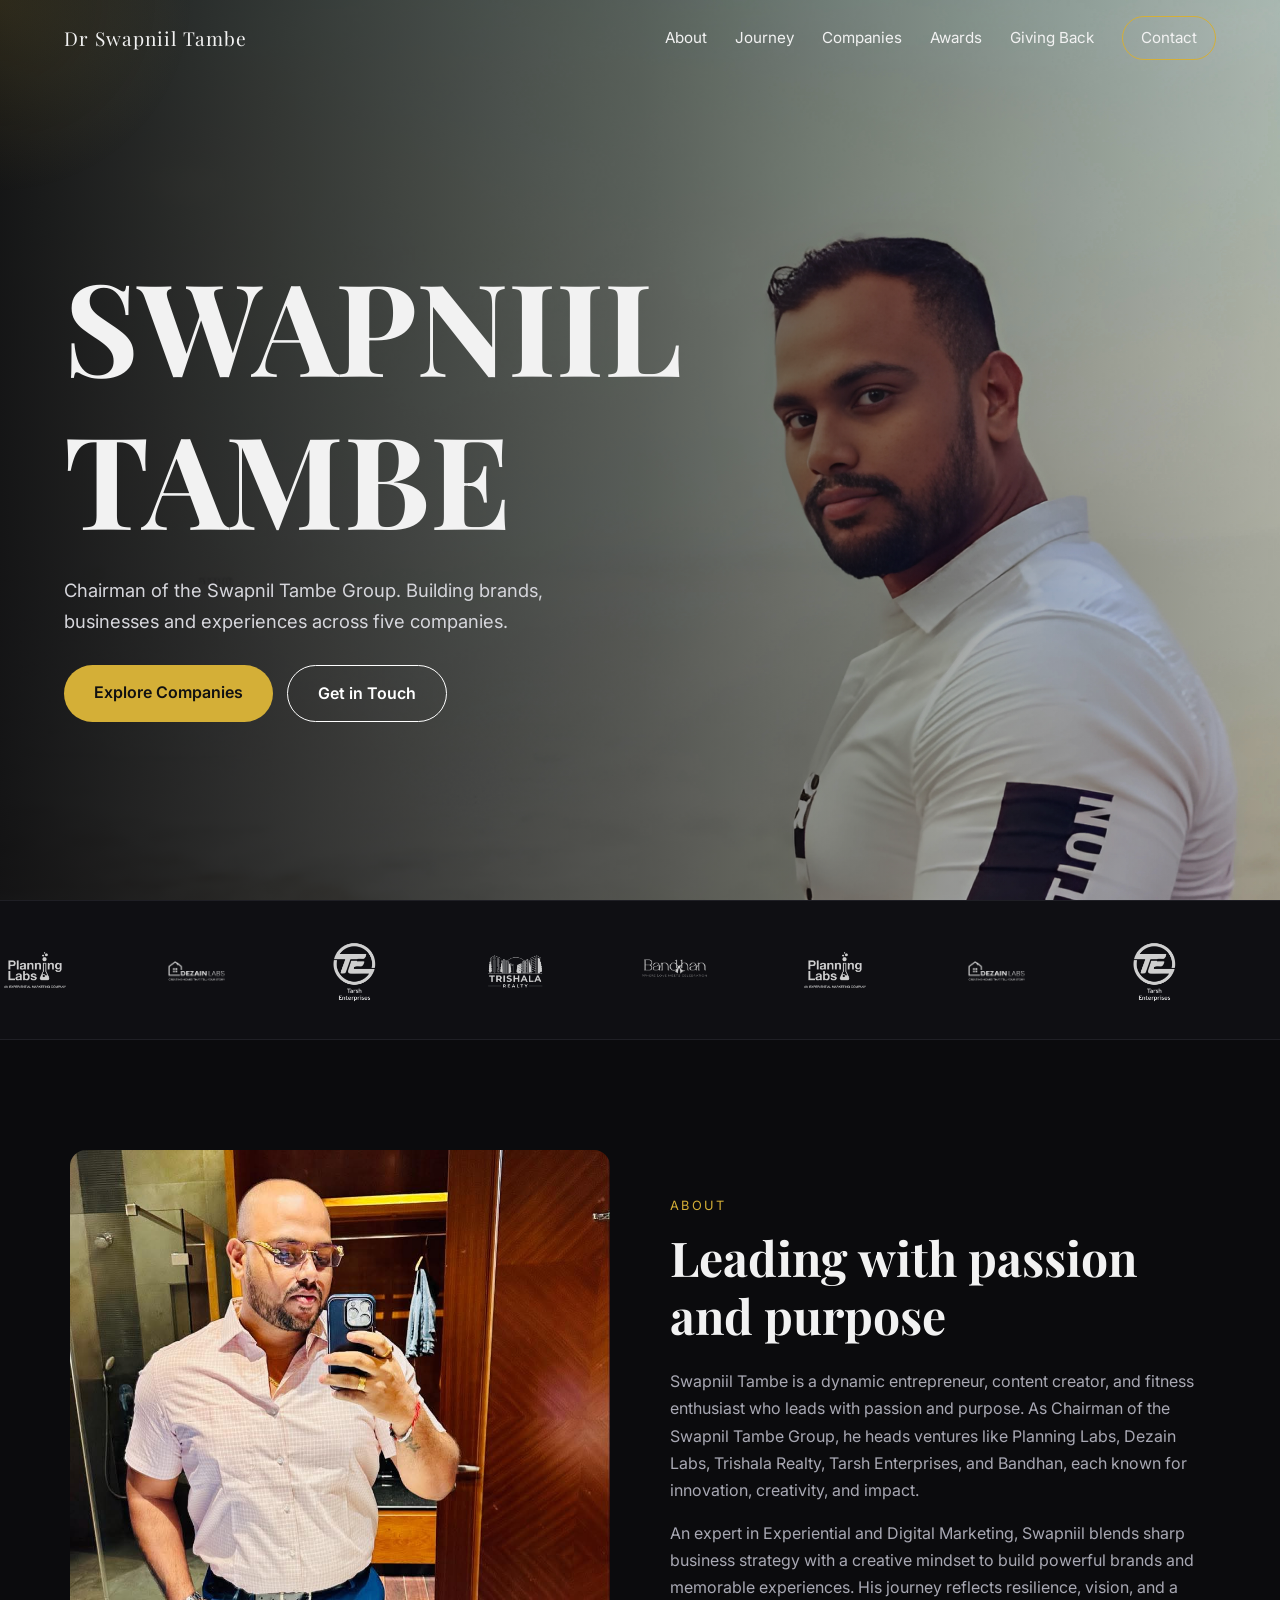
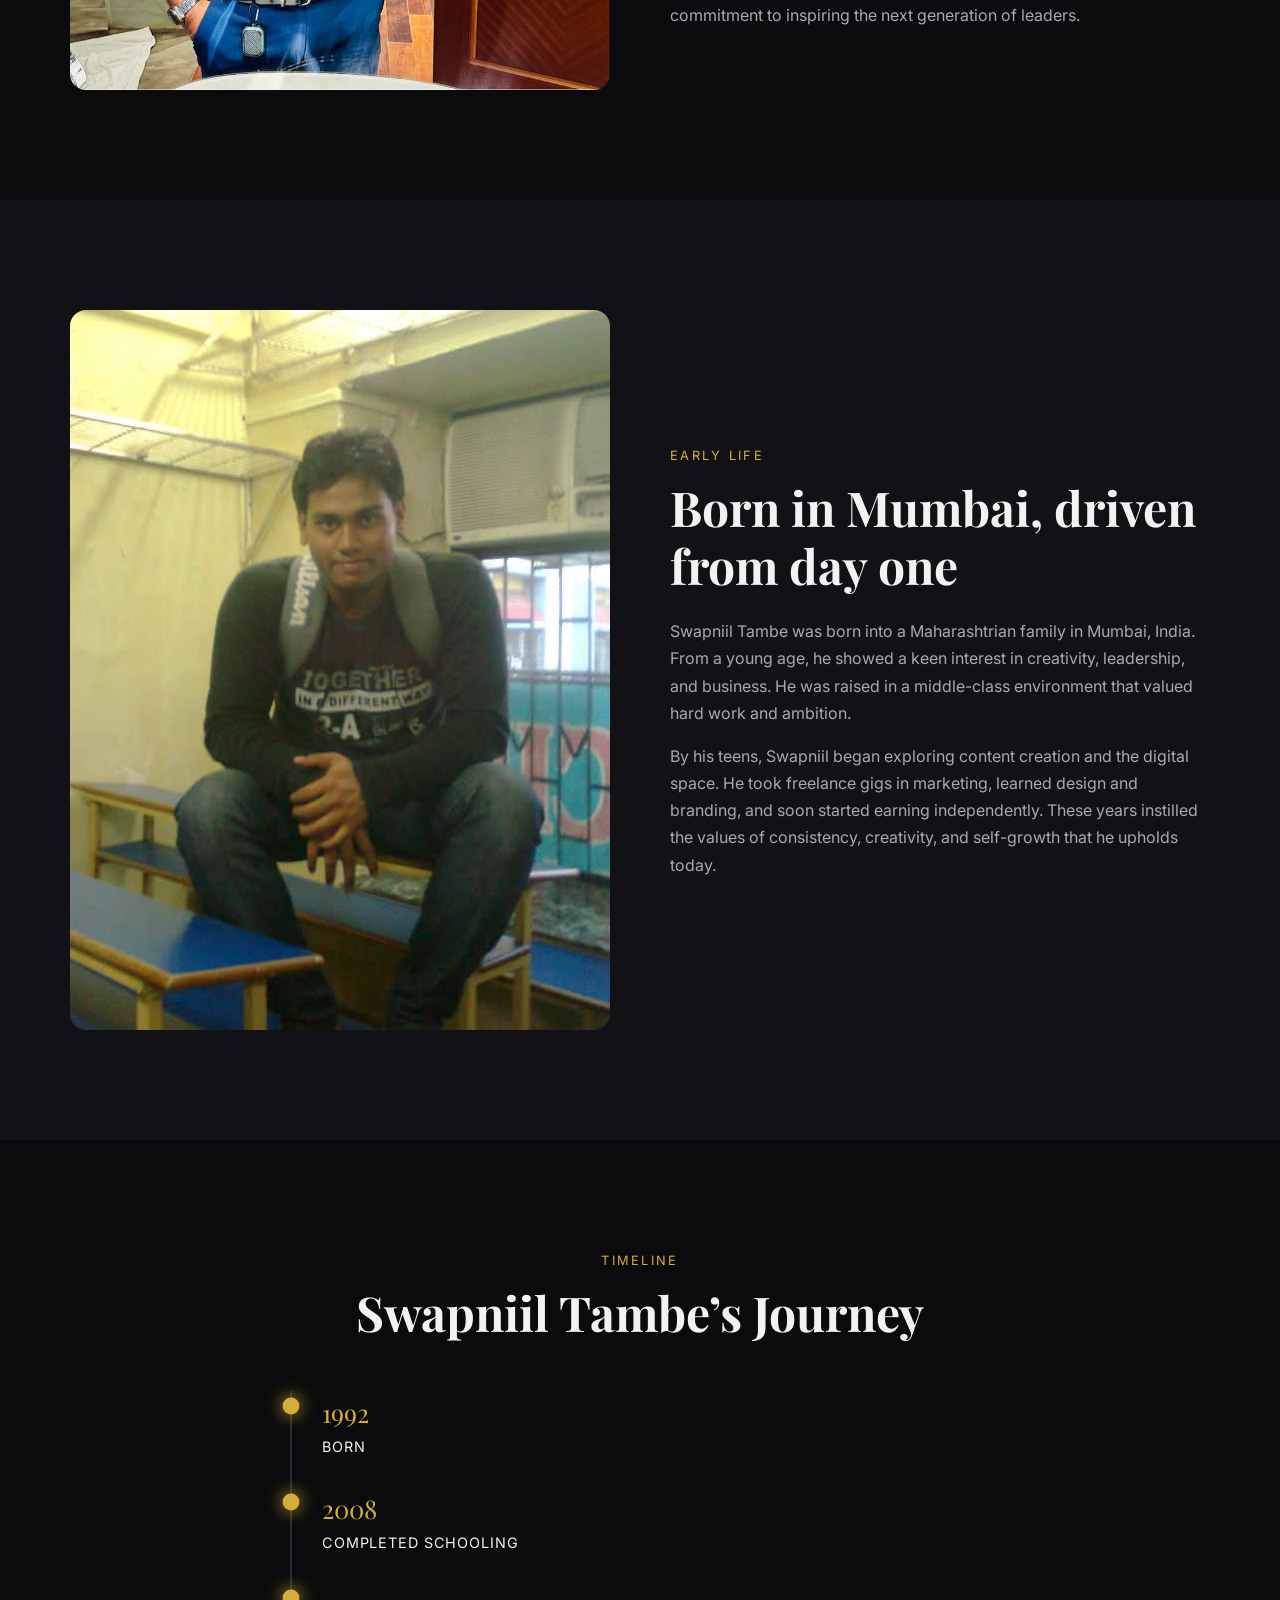
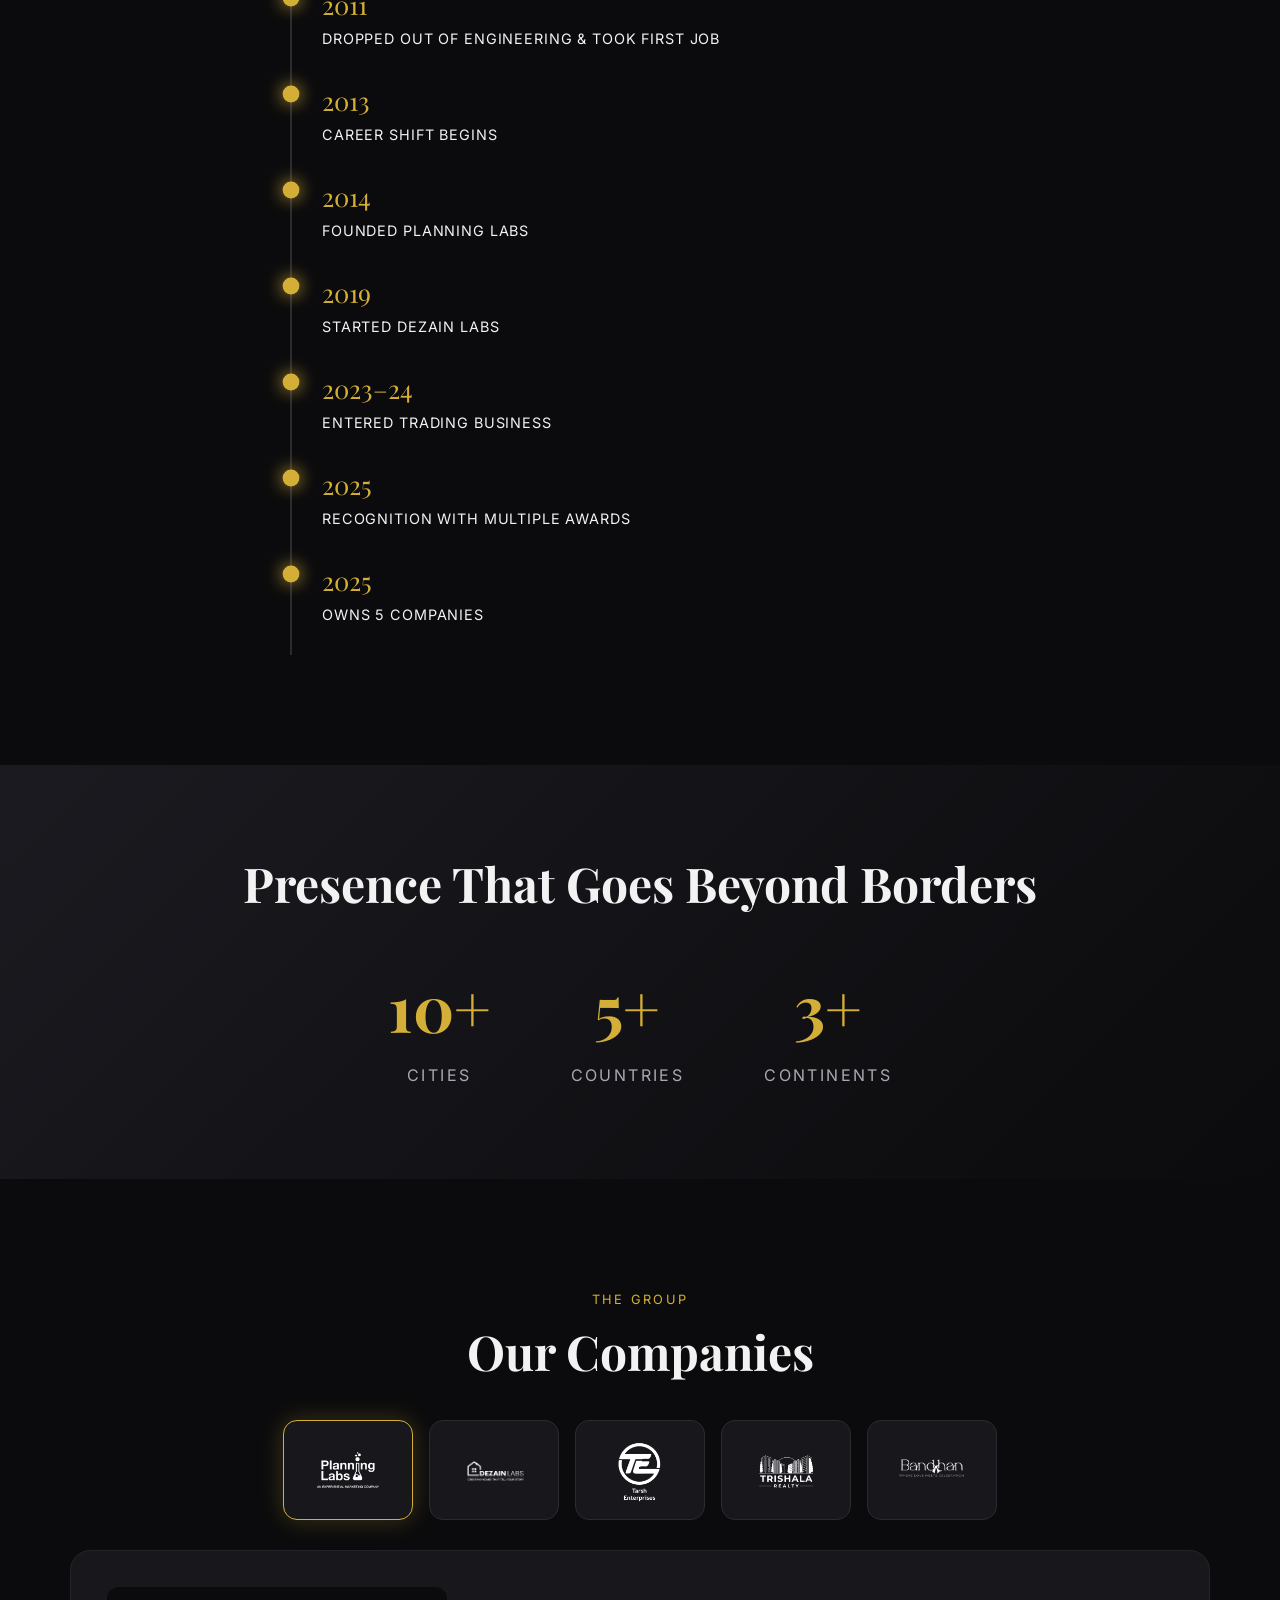
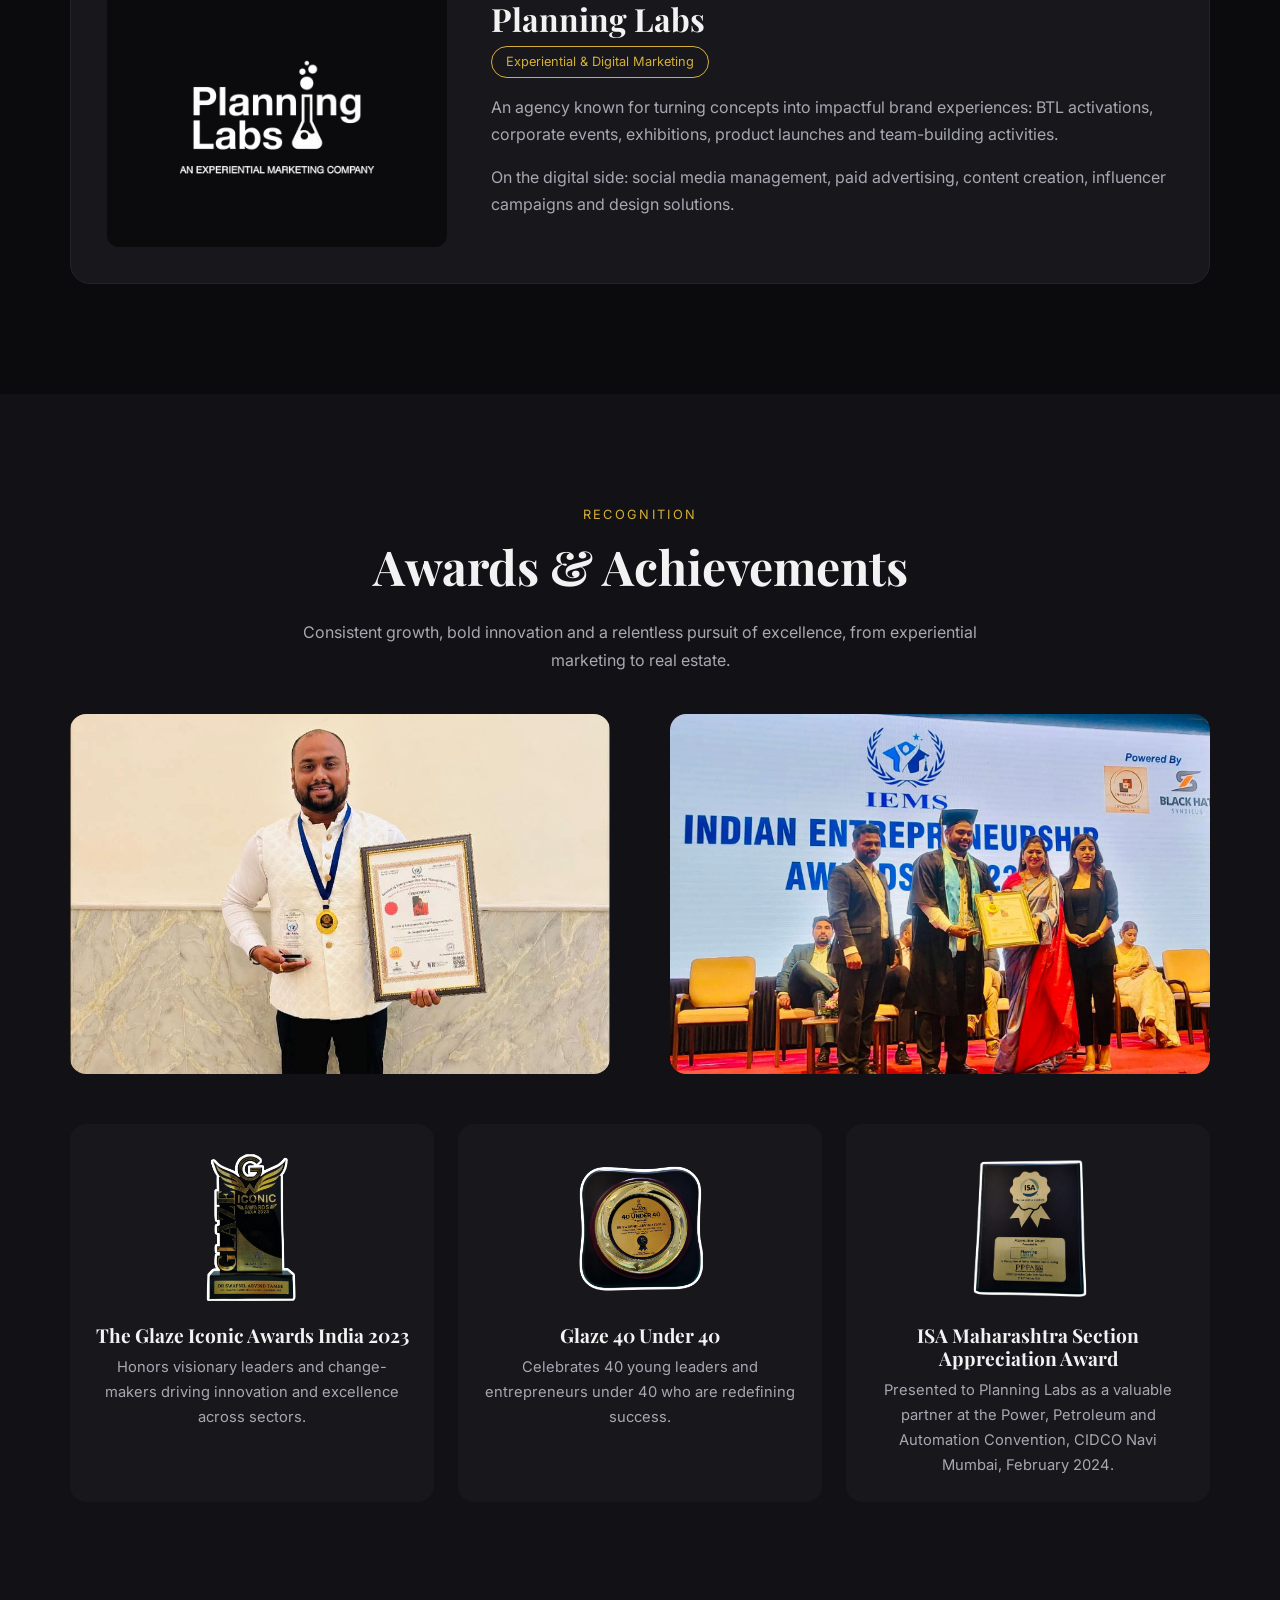
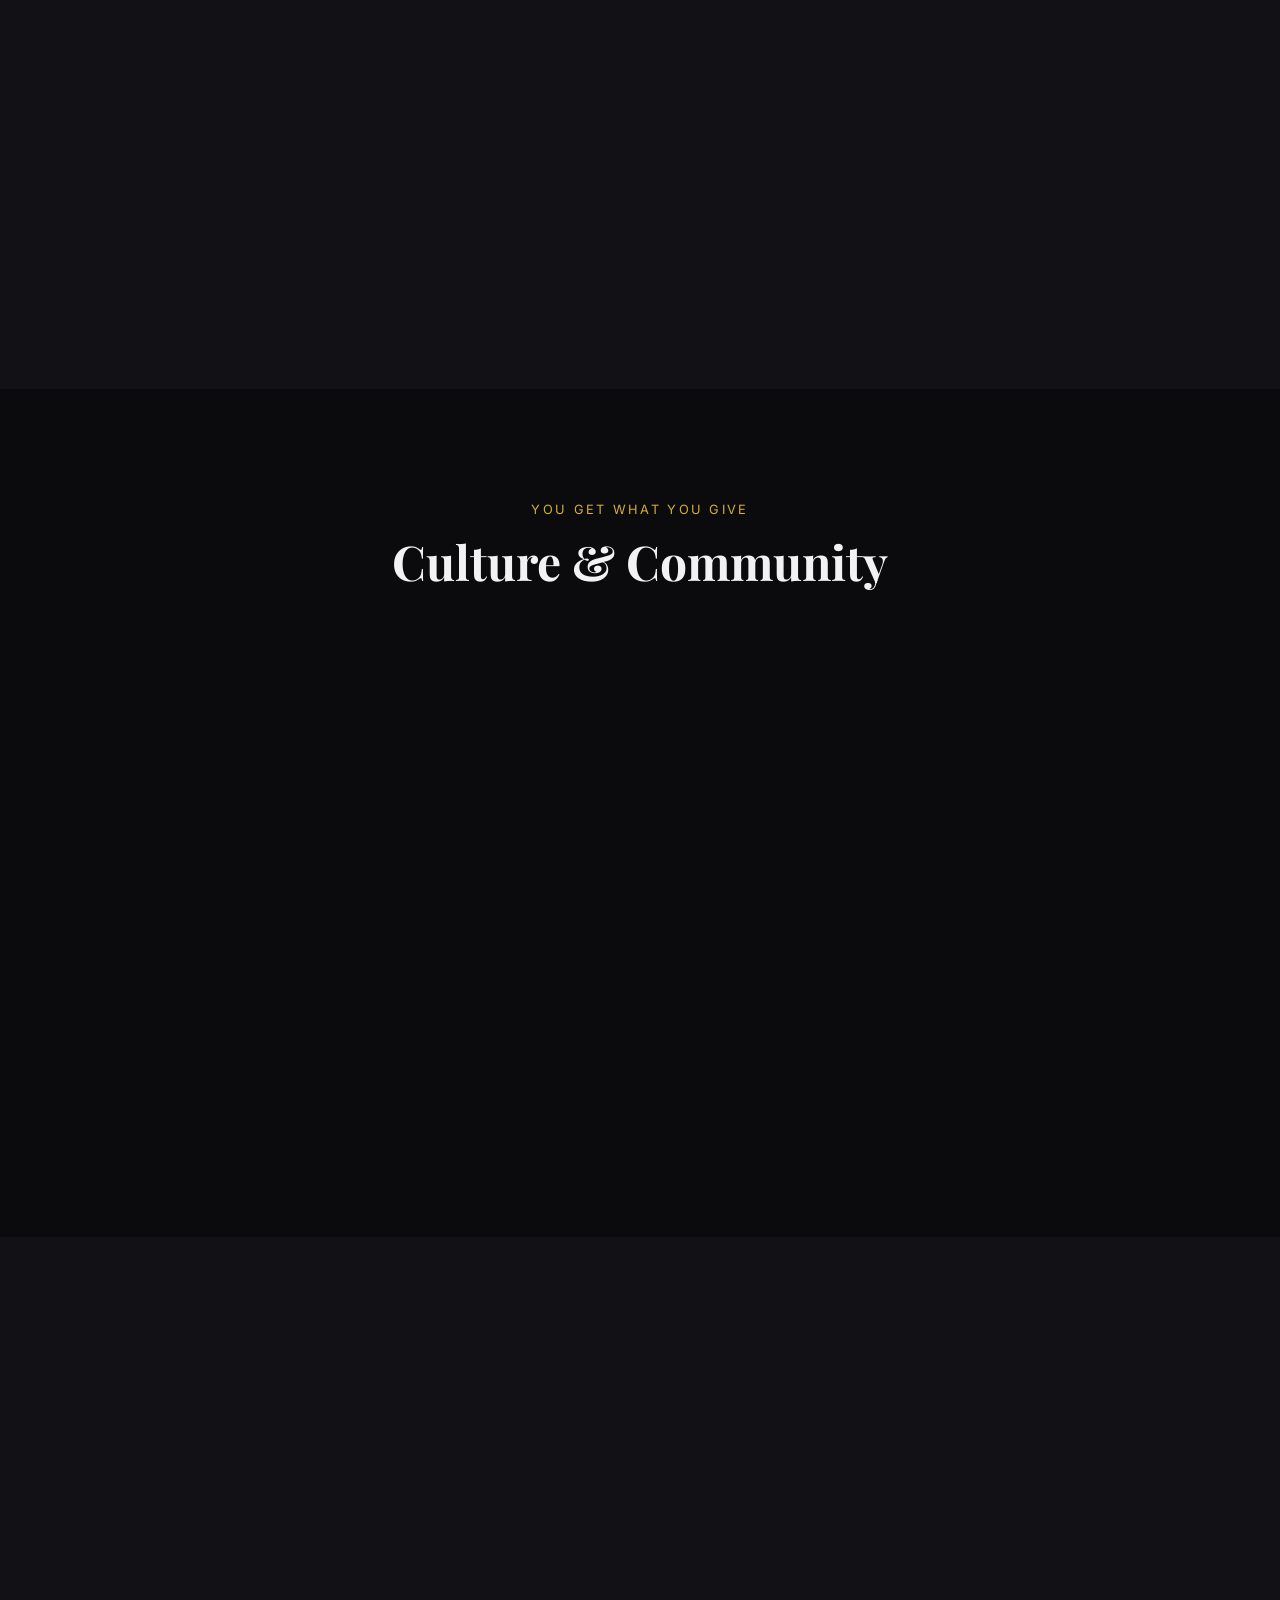
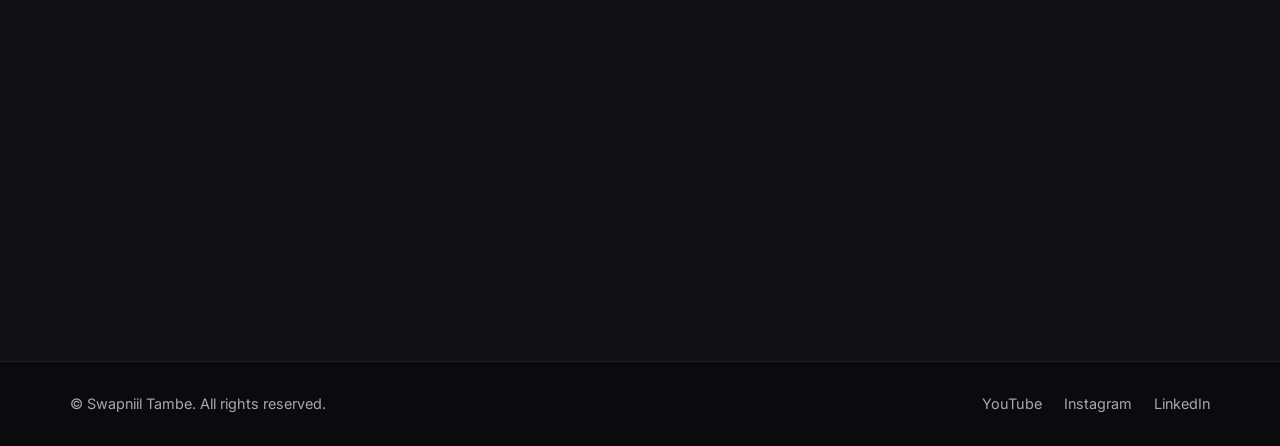
==== index-new.html @ 7153db53 "first version" ====
<!DOCTYPE html>
<html lang="en">
<head>
  <meta charset="UTF-8" />
  <meta name="viewport" content="width=device-width, initial-scale=1" />
  <title> Swapniil Tambe </title>
  <meta name="description" content="Swapniil Tambe is an entrepreneur, content creator and Chairman of the Swapnil Tambe Group." />
  <link rel="icon" href="images/favicon.png" />
  <link rel="preconnect" href="https://fonts.googleapis.com" />
  <link rel="preconnect" href="https://fonts.gstatic.com" crossorigin />
  <link href="https://fonts.googleapis.com/css2?family=Inter:wght@400;500;600&family=Playfair+Display:wght@500;700&display=swap" rel="stylesheet" />
  <link rel="stylesheet" href="new.css" />
</head>
<body>

  <!-- EXTRAS: loader, progress bar, glow, lightbox, back to top -->
  <div class="preloader" id="preloader"><span>SWAPNIIL TAMBE</span></div>
  <div class="progress" id="progress"></div>
  <div class="cursor-glow" id="glow"></div>
  <div class="lightbox" id="lightbox"><img alt="" /><button aria-label="Close">✕</button></div>
  <button class="to-top" id="toTop" aria-label="Back to top">↑</button>

  <!-- NAVBAR -->
  <header class="nav" id="nav">
    <a href="#home" class="brand">Dr Swapniil Tambe</a>
    <button class="burger" id="burger" aria-label="Menu">☰</button>
    <nav class="menu" id="menu">
      <a href="#about">About</a>
      <a href="#journey">Journey</a>
      <a href="#companies">Companies</a>
      <a href="#awards">Awards</a>
      <a href="#giving">Giving Back</a>
      <a href="#contact" class="btn-small">Contact</a>
    </nav>
  </header>

  <!-- HERO -->
  <section class="hero" id="home">
    <div class="hero-text">
      <!-- <p class="eyebrow">I am a <span id="typed"></span><span class="caret">|</span></p> -->
      <h1>Swapniil<br />Tambe</h1>
      <p class="lead">Chairman of the Swapnil Tambe Group. Building brands, businesses and experiences across five companies.</p>
      <div class="hero-btns">
        <a href="#companies" class="btn">Explore Companies</a>
        <a href="#contact" class="btn ghost">Get in Touch</a>
      </div>
    </div>
  </section>

  <!-- LOGO STRIP -->
  <div class="marquee">
    <div class="track">
      <img src="swapimgs/swap1.png" alt="" /><img src="swapimgs/swap3.png" alt="" /><img src="swapimgs/swap4.png" alt="" /><img src="swapimgs/swap2.png" alt="" /><img src="swapimgs/WHITE%202.png" alt="" />
      <img src="swapimgs/swap1.png" alt="" /><img src="swapimgs/swap3.png" alt="" /><img src="swapimgs/swap4.png" alt="" /><img src="swapimgs/swap2.png" alt="" /><img src="swapimgs/WHITE%202.png" alt="" />
    </div>
  </div>

  <!-- ABOUT -->
  <section class="section" id="about">
    <div class="container two-col">
      <img class="rounded reveal" src="swapimgs/swapniil%20(16).jpg" alt="Swapniil Tambe" loading="lazy" />
      <div class="reveal">
        <p class="eyebrow">About</p>
        <h2>Leading with passion and purpose</h2>
        <p>Swapniil Tambe is a dynamic entrepreneur, content creator, and fitness enthusiast who leads with passion and purpose. As Chairman of the Swapnil Tambe Group, he heads ventures like Planning Labs, Dezain Labs, Trishala Realty, Tarsh Enterprises, and Bandhan, each known for innovation, creativity, and impact.</p>
        <p>An expert in Experiential and Digital Marketing, Swapniil blends sharp business strategy with a creative mindset to build powerful brands and memorable experiences. His journey reflects resilience, vision, and a commitment to inspiring the next generation of leaders.</p>
      </div>
    </div>
  </section>

  <!-- EARLY LIFE -->
  <section class="section alt" id="early-life">
    <div class="container two-col reverse">
      <div class="reveal">
        <p class="eyebrow">Early life</p>
        <h2>Born in Mumbai, driven from day one</h2>
        <p>Swapniil Tambe was born into a Maharashtrian family in Mumbai, India. From a young age, he showed a keen interest in creativity, leadership, and business. He was raised in a middle-class environment that valued hard work and ambition.</p>
        <p>By his teens, Swapniil began exploring content creation and the digital space. He took freelance gigs in marketing, learned design and branding, and soon started earning independently. These years instilled the values of consistency, creativity, and self-growth that he upholds today.</p>
      </div>
      <img class="rounded reveal" src="swapimgs/earlyLife%20(2).jpg" alt="Swapniil in his early years" loading="lazy" />
    </div>
  </section>

  <!-- JOURNEY TIMELINE -->
  <section class="section" id="journey">
    <div class="container">
      <p class="eyebrow center">Timeline</p>
      <h2 class="center">Swapniil Tambe’s Journey</h2>
      <ul class="timeline">
        <li class="reveal"><span>1992</span><p>Born</p></li>
        <li class="reveal"><span>2008</span><p>Completed schooling</p></li>
        <li class="reveal"><span>2011</span><p>Dropped out of engineering &amp; took first job</p></li>
        <li class="reveal"><span>2013</span><p>Career shift begins</p></li>
        <li class="reveal"><span>2014</span><p>Founded Planning Labs</p></li>
        <li class="reveal"><span>2019</span><p>Started Dezain Labs</p></li>
        <li class="reveal"><span>2023–24</span><p>Entered trading business</p></li>
        <li class="reveal"><span>2025</span><p>Recognition with multiple awards</p></li>
        <li class="reveal"><span>2025</span><p>Owns 5 companies</p></li>
      </ul>
    </div>
  </section>

  <!-- STATS -->
  <section class="stats">
    <div class="container">
      <h2 class="center">Presence That Goes Beyond Borders</h2>
      <div class="stat-row">
        <!-- change data-count numbers to your real numbers -->
        <div><strong data-count="10">0</strong><span>Cities</span></div>
        <div><strong data-count="5">0</strong><span>Countries</span></div>
        <div><strong data-count="3">0</strong><span>Continents</span></div>
      </div>
    </div>
  </section>

  <!-- COMPANIES (tabs) -->
  <section class="section" id="companies">
    <div class="container">
      <p class="eyebrow center">The Group</p>
      <h2 class="center">Our Companies</h2>

      <div class="tabs">
        <button class="tab active" data-tab="pl"><img src="swapimgs/swap1.png" alt="Planning Labs" /></button>
        <button class="tab" data-tab="dl"><img src="swapimgs/swap3.png" alt="Dezain Labs" /></button>
        <button class="tab" data-tab="te"><img src="swapimgs/swap4.png" alt="Tarsh Enterprises" /></button>
        <button class="tab" data-tab="tr"><img src="swapimgs/swap2.png" alt="Trishala Realty" /></button>
        <button class="tab" data-tab="bd"><img src="swapimgs/WHITE%202.png" alt="Bandhan" /></button>
      </div>

      <div class="panel active" id="pl">
        <div class="logo-box big"><img src="swapimgs/swap1.png" alt="" /></div>
        <div>
          <h3>Planning Labs</h3>
          <span class="tag">Experiential &amp; Digital Marketing</span>
          <p>An agency known for turning concepts into impactful brand experiences: BTL activations, corporate events, exhibitions, product launches and team-building activities.</p>
          <p>On the digital side: social media management, paid advertising, content creation, influencer campaigns and design solutions.</p>
        </div>
      </div>
      <div class="panel" id="dl">
        <div class="logo-box big"><img src="swapimgs/swap3.png" alt="" /></div>
        <div>
          <h3>Dezain Labs</h3>
          <span class="tag">Interior Design</span>
          <p>An interior design studio focused on innovative space-saving solutions. It maximizes functionality in compact homes and offices, blending modern aesthetics with smart utility.</p>
        </div>
      </div>
      <div class="panel" id="te">
        <div class="logo-box big"><img src="swapimgs/swap4.png" alt="" /></div>
        <div>
          <h3>Tarsh Enterprises</h3>
          <span class="tag">Trading &amp; Supply</span>
          <p>Founded in 2022. Medical equipment supply, trading, market research, import-export and bulk procurement, serving large-scale supply and international trade.</p>
        </div>
      </div>
      <div class="panel" id="tr">
        <div class="logo-box big"><img src="swapimgs/swap2.png" alt="" /></div>
        <div>
          <h3>Trishala Realty</h3>
          <span class="tag">Real Estate</span>
          <p>A real estate consultancy for commercial property sales, home loan assistance and investment advisory, bridging real estate and smart investing.</p>
        </div>
      </div>
      <div class="panel" id="bd">
        <div class="logo-box big"><img src="swapimgs/WHITE%202.png" alt="" /></div>
        <div>
          <h3>Bandhan</h3>
          <span class="tag">Cross-Culture Weddings</span>
          <p>Beautifully blended celebrations where diverse traditions, rituals and families come together, from Indian-South African to Maharashtrian-Bengali fusion weddings.</p>
        </div>
      </div>
    </div>
  </section>

  <!-- AWARDS -->
  <section class="section alt" id="awards">
    <div class="container">
      <p class="eyebrow center">Recognition</p>
      <h2 class="center">Awards &amp; Achievements</h2>
      <p class="center narrow">Consistent growth, bold innovation and a relentless pursuit of excellence, from experiential marketing to real estate.</p>

      <div class="two-col award-photos">
        <img class="rounded reveal" src="swapimgs/swapniil%20(51).jpg" alt="Swapniil with an award" loading="lazy" />
        <img class="rounded reveal" src="swapimgs/swapniil%20(52).jpg" alt="Indian Entrepreneurship Awards" loading="lazy" />
      </div>

      <div class="awards">
        <div class="award reveal"><img src="swapimgs/award/Glaze%20Iconic.png" alt="" loading="lazy" /><h4>The Glaze Iconic Awards India 2023</h4><p>Honors visionary leaders and change-makers driving innovation and excellence across sectors.</p></div>
        <div class="award reveal"><img src="swapimgs/award/40%20under%2040.png" alt="" loading="lazy" /><h4>Glaze 40 Under 40</h4><p>Celebrates 40 young leaders and entrepreneurs under 40 who are redefining success.</p></div>
        <div class="award reveal"><img src="swapimgs/award/ISA%20.png" alt="" loading="lazy" /><h4>ISA Maharashtra Section Appreciation Award</h4><p>Presented to Planning Labs as a valuable partner at the Power, Petroleum and Automation Convention, CIDCO Navi Mumbai, February 2024.</p></div>
        <div class="award reveal"><img src="swapimgs/award/iconic%20of%20Asia.png" alt="" loading="lazy" /><h4>Icons of Asia</h4><p>Honors influential leaders and entrepreneurs setting benchmarks in innovation and leadership.</p></div>
        <div class="award reveal"><img src="swapimgs/award/Azadi%20ka%20amarit.png" alt="" loading="lazy" /><h4>Azadi Ka Amrit Mahotsav Recognition</h4><p>A national initiative celebrating 75 years of India’s independence.</p></div>
        <div class="award reveal"><img src="swapimgs/award/IEMS.png" alt="" loading="lazy" /><h4>Indian Entrepreneurship Awards 2023</h4><p>Presented by IEMS to visionary leaders making impactful contributions to business and innovation.</p></div>
      </div>
    </div>
  </section>

  <!-- GIVING BACK -->
  <section class="section" id="giving">
    <div class="container">
      <p class="eyebrow center">You get what you give</p>
      <h2 class="center">Culture &amp; Community</h2>
      <div class="cards three">
        <article class="card reveal">
          <img class="card-img" src="swapimgs/company-culture%20(1).jpg" alt="Company culture" loading="lazy" />
          <h3>Company Culture</h3>
          <p>Every festival, birthday and team achievement is celebrated with enthusiasm. A happy team is a high-performing team, and creativity thrives where everyone feels valued.</p>
        </article>
        <article class="card reveal">
          <img class="card-img" src="swapimgs/community-upliftment%20(2).jpeg" alt="Community upliftment" loading="lazy" />
          <h3>Community Upliftment</h3>
          <p>From building a cricket club in his hometown of Boste to supporting youth development and local engagement, giving back is a purpose-driven mission.</p>
        </article>
        <article class="card reveal">
          <img class="card-img" src="swapimgs/meal-for-changes%20(4).jpeg" alt="Meals for changes" loading="lazy" />
          <h3>Meals For Changes</h3>
          <p>No child should go hungry. Swapniil supports food donations and school meal distribution, because it is about fueling futures.</p>
        </article>
      </div>
    </div>
  </section>

  <!-- CONTACT -->
  <section class="section alt" id="contact">
    <div class="container two-col">
      <div class="reveal">
        <p class="eyebrow">Get in touch</p>
        <h2>Want to send me a message?</h2>
        <p>Let us know how we can work together. Your message opens in WhatsApp, ready to send.</p>
        <div class="socials">
          <a href="https://www.youtube.com/@Swapniilontherise" target="_blank" rel="noopener"><img src="images/youtube-icon.svg" alt="YouTube" /></a>
          <a href="https://www.instagram.com/swapniilontherise/" target="_blank" rel="noopener"><img src="images/Instagram.svg" alt="Instagram" /></a>
          <a href="https://www.facebook.com/share/16ShLuZNQa/?mibextid=qi2Omg" target="_blank" rel="noopener"><img src="swapimgs/facebook-svgrepo-com.svg" alt="Facebook" /></a>
        </div>
      </div>

      <form id="contactForm" class="form reveal">
        <input type="text" name="name" placeholder="Your name" required />
        <input type="email" name="email" placeholder="Your email" required />
        <input type="tel" name="phone" placeholder="Phone (optional)" />
        <textarea name="message" rows="5" placeholder="How can we work together?" required></textarea>
        <button type="submit" class="btn">Send on WhatsApp</button>
      </form>
    </div>
  </section>

  <!-- FOOTER -->
  <footer class="footer">
    <div class="container foot">
      <span>© <span id="year"></span> Swapniil Tambe. All rights reserved.</span>
      <div>
        <a href="https://www.youtube.com/@Swapniilontherise" target="_blank" rel="noopener">YouTube</a>
        <a href="https://www.instagram.com/swapniilontherise/" target="_blank" rel="noopener">Instagram</a>
        <a href="https://www.linkedin.com/in/dr-swapnil-tambe-70610985/" target="_blank" rel="noopener">LinkedIn</a>
      </div>
    </div>
  </footer>

  <script src="new.js"></script>
</body>
</html>
---- new.css ----
:root {
  --bg: #0b0b0d;
  --bg-alt: #121216;
  --card: #17171c;
  --text: #f2f2f2;
  --muted: #a8a8b3;
  --accent: #d4af37;
  --radius: 16px;
}

* { margin: 0; padding: 0; box-sizing: border-box; }
html { scroll-behavior: smooth; scroll-padding-top: 70px; }
body { font-family: "Inter", sans-serif; background: var(--bg); color: var(--text); line-height: 1.7; }
h1, h2, h3, h4 { font-family: "Playfair Display", serif; line-height: 1.2; }
img { max-width: 100%; display: block; }
a { color: inherit; text-decoration: none; }

.container { width: min(1140px, 92%); margin: 0 auto; }
.section { padding: 110px 0; }
.alt { background: var(--bg-alt); }
.center { text-align: center; }
.narrow { max-width: 680px; margin: 0 auto 40px; color: var(--muted); }
/* .eyebrow { text-transform: uppercase; letter-spacing: .18em; font-size: .8rem; color: var(--accent); margin-bottom: 12px; } */
.eyebrow {
  text-transform: uppercase;
  letter-spacing: .18em;
  font-size: .8rem;
  color: var(--accent);
  margin-bottom: 12px;
  min-height: 1.4em; /* keeps the space even when the typed word is empty */
}
.eyebrow.center { text-align: center; }
h2 { font-size: clamp(2rem, 4vw, 3rem); margin-bottom: 24px; }
p { color: var(--muted); margin-bottom: 16px; }
.rounded { border-radius: var(--radius); width: 100%; object-fit: cover; }

/* NAV */
.nav {
  position: fixed; inset: 0 0 auto 0; z-index: 50;
  display: flex; justify-content: space-between; align-items: center;
  padding: 16px 5%; transition: background .3s;
}
.nav.scrolled { background: rgba(11,11,13,.9); backdrop-filter: blur(10px); }
.brand { font-family: "Playfair Display", serif; font-size: 1.2rem; letter-spacing: .05em; }
.menu { display: flex; gap: 28px; align-items: center; font-size: .95rem; }
.menu a:hover { color: var(--accent); }
.btn-small { border: 1px solid var(--accent); padding: 8px 18px; border-radius: 999px; }
.burger { display: none; background: none; border: 0; color: #fff; font-size: 1.8rem; cursor: pointer; }

/* HERO */
/* .hero {
  min-height: 100vh; display: flex; align-items: center; padding: 0 5%;
  background:
    linear-gradient(90deg, rgba(11,11,13,.95) 0%, rgba(11,11,13,.6) 50%, rgba(11,11,13,.1) 100%),
    url("swapimgs/front.png") right center / cover no-repeat;
} */
 .hero {
  min-height: 100vh;
  display: flex;
  align-items: center;
  padding: 140px 5% 80px; /* top space so text stays below the navbar */
  background:
    linear-gradient(90deg, rgba(11,11,13,.95) 0%, rgba(11,11,13,.6) 50%, rgba(11,11,13,.1) 100%),
    url("swapimgs/front.png") right center / cover no-repeat;
}
.hero-text { max-width: 620px; }
/* .hero h1 { font-size: clamp(3.5rem, 11vw, 8rem); text-transform: uppercase; margin-bottom: 20px; } */
.hero h1 {
  font-size: clamp(3.5rem, 11vw, 8rem);
  text-transform: uppercase;
  margin: 10px 0 20px;
}
.lead { font-size: 1.15rem; color: #d6d6dc; max-width: 520px; }
.hero-btns { display: flex; gap: 14px; flex-wrap: wrap; margin-top: 28px; }

.btn {
  display: inline-block; padding: 14px 30px; border-radius: 999px; border: 0;
  background: var(--accent); color: #111; font-weight: 600; font-size: 1rem; cursor: pointer;
  transition: transform .2s, opacity .2s;
}
.btn:hover { opacity: .9; }
.btn.ghost { background: transparent; color: #fff; border: 1px solid #fff; }

/* LAYOUT */
.two-col { display: grid; grid-template-columns: 1fr 1fr; gap: 60px; align-items: center; }
.two-col.reverse > :first-child { order: 1; }
.award-photos { margin: 20px 0 50px; }
.award-photos img { height: 360px;  object-fit: cover;
  object-position: center top;}

/* TIMELINE */
.timeline { position: relative; list-style: none; max-width: 700px; margin: 50px auto 0; border-left: 2px solid #2a2a31; padding-left: 30px; }
.timeline::after {
  content: ""; position: absolute; left: -2px; top: 0; width: 2px;
  height: var(--fill, 0%); background: var(--accent); box-shadow: 0 0 12px var(--accent);
}
.timeline li { position: relative; padding-bottom: 28px; }
.timeline li::before {
  content: ""; position: absolute; left: -38px; top: 8px;
  width: 14px; height: 14px; background: var(--accent); border-radius: 50%;
  transition: box-shadow .4s, transform .4s;
}
.timeline li.show::before { box-shadow: 0 0 14px var(--accent); transform: scale(1.2); }
.timeline span { font-family: "Playfair Display", serif; font-size: 1.6rem; color: var(--accent); }
.timeline p { margin: 0; color: var(--text); text-transform: uppercase; letter-spacing: .06em; font-size: .9rem; }

/* STATS */
.stats { padding: 90px 0; background: linear-gradient(135deg, #1a1a20, #0b0b0d); }
.stat-row { display: flex; justify-content: center; gap: 80px; flex-wrap: wrap; margin-top: 40px; text-align: center; }
.stat-row strong { display: block; font-family: "Playfair Display", serif; font-size: 4rem; color: var(--accent); }
.stat-row span { text-transform: uppercase; letter-spacing: .15em; color: var(--muted); }

/* CARDS */
.cards { display: grid; grid-template-columns: repeat(auto-fit, minmax(300px, 1fr)); gap: 24px; margin-top: 50px; }
.card { background: var(--card); border-radius: var(--radius); padding: 28px; border: 1px solid #23232a; transition: transform .3s, border-color .3s; }
.card:hover { border-color: var(--accent); }
.card h3 { margin: 18px 0 10px; font-size: 1.5rem; }
.logo-box { background: #0b0b0d; border-radius: 12px; height: 160px; display: grid; place-items: center; padding: 16px; }
.logo-box img { max-height: 130px; object-fit: contain; }
.card-img { width: 100%; height: 220px; object-fit: cover; border-radius: 12px; }

/* AWARDS */
.awards { display: grid; grid-template-columns: repeat(auto-fit, minmax(300px, 1fr)); gap: 24px; }
.award { background: var(--card); border-radius: var(--radius); padding: 24px; text-align: center; }
.award img { height: 160px; margin: 0 auto 16px; object-fit: contain; }
.award h4 { font-size: 1.2rem; margin-bottom: 8px; }
.award p { font-size: .92rem; margin: 0; }

/* CONTACT */
.socials { display: flex; gap: 16px; margin-top: 24px; }
.socials a { width: 48px; height: 48px; border-radius: 50%; background: #fff; display: grid; place-items: center; transition: transform .2s; }
.socials a:hover { transform: scale(1.1); }
.socials img { width: 24px; }
.form { display: flex; flex-direction: column; gap: 14px; background: var(--card); padding: 32px; border-radius: var(--radius); }
.form input, .form textarea {
  background: #0f0f13; border: 1px solid #2a2a31; color: #fff;
  padding: 14px 16px; border-radius: 10px; font: inherit;
}
.form input:focus, .form textarea:focus { outline: 0; border-color: var(--accent); }

/* FOOTER */
.footer { padding: 30px 0; border-top: 1px solid #1f1f25; color: var(--muted); font-size: .9rem; }
.foot { display: flex; justify-content: space-between; flex-wrap: wrap; gap: 12px; }
.foot a { margin-left: 18px; }
.foot a:hover { color: var(--accent); }

/* SCROLL REVEAL */
.reveal { opacity: 0; transform: translateY(30px); transition: opacity .7s, transform .7s; }
.reveal.show { opacity: 1; transform: none; }
.card.show, .award.show { transition: transform .2s ease, border-color .3s; will-change: transform; }

/* PRELOADER + PROGRESS */
.preloader {
  position: fixed; inset: 0; z-index: 100; background: #0b0b0d;
  display: grid; place-items: center; transition: opacity .6s, visibility .6s;
}
.preloader.hide { opacity: 0; visibility: hidden; }
.preloader span {
  font-family: "Playfair Display", serif; letter-spacing: .25em;
  font-size: clamp(1.4rem, 5vw, 3rem); animation: pulse 1s infinite alternate;
}
@keyframes pulse { from { opacity: .3; } to { opacity: 1; } }
.progress { position: fixed; top: 0; left: 0; height: 3px; width: 0; background: var(--accent); z-index: 99; }

/* CURSOR GLOW */
.cursor-glow {
  position: fixed; left: 0; top: 0; width: 420px; height: 420px; border-radius: 50%;
  pointer-events: none; z-index: 1; transform: translate(-50%, -50%);
  background: radial-gradient(circle, rgba(212,175,55,.13), transparent 65%);
}
@media (pointer: coarse) { .cursor-glow { display: none; } }

/* TYPED TEXT */
.caret { animation: blink .8s infinite; margin-left: 2px; }
@keyframes blink { 50% { opacity: 0; } }

/* MARQUEE */
.marquee { overflow: hidden; background: #0f0f13; padding: 34px 0; border-block: 1px solid #1f1f25; }
.track { display: flex; gap: 90px; width: max-content; animation: scroll 28s linear infinite; }
.track img { height: 70px; opacity: .8; }
.marquee:hover .track { animation-play-state: paused; }
@keyframes scroll { to { transform: translateX(-50%); } }

/* COMPANY TABS */
.tabs { display: flex; justify-content: center; flex-wrap: wrap; gap: 16px; margin: 40px 0 30px; }
.tab {
  background: var(--card); border: 1px solid #2a2a31; border-radius: 14px;
  width: 130px; height: 100px; display: grid; place-items: center; padding: 10px;
  cursor: pointer; transition: transform .25s, border-color .25s, box-shadow .25s;
}
.tab img { max-height: 70px; object-fit: contain; }
.tab:hover { transform: translateY(-4px); }
.tab.active { border-color: var(--accent); box-shadow: 0 0 24px rgba(212,175,55,.25); }
.panel {
  display: none; grid-template-columns: 340px 1fr; gap: 44px; align-items: center;
  background: var(--card); border: 1px solid #23232a; border-radius: 20px; padding: 36px;
}
.panel.active { display: grid; animation: fadeUp .5s; }
.panel h3 { font-size: 2rem; margin-bottom: 8px; }
.logo-box.big { height: 260px; }
.logo-box.big img { max-height: 220px; }
.tag {
  display: inline-block; margin-bottom: 16px; padding: 4px 14px; border-radius: 999px;
  border: 1px solid var(--accent); color: var(--accent); font-size: .8rem;
}
@keyframes fadeUp { from { opacity: 0; transform: translateY(20px); } to { opacity: 1; transform: none; } }

/* LIGHTBOX */
.lightbox {
  position: fixed; inset: 0; z-index: 90; background: rgba(0,0,0,.92);
  display: none; place-items: center; padding: 30px; cursor: zoom-out;
}
.lightbox.open { display: grid; animation: fadeUp .3s; }
.lightbox img { max-height: 90vh; max-width: 92vw; border-radius: 12px; }
.lightbox button { position: absolute; top: 20px; right: 28px; background: none; border: 0; color: #fff; font-size: 2rem; cursor: pointer; }
.award img, .award-photos img, .card-img { cursor: zoom-in; }

/* BACK TO TOP */
.to-top {
  position: fixed; right: 24px; bottom: 24px; width: 48px; height: 48px; border-radius: 50%;
  border: 0; background: var(--accent); color: #111; font-size: 1.3rem; cursor: pointer; z-index: 40;
  opacity: 0; visibility: hidden; transform: translateY(20px); transition: .3s;
}
.to-top.show { opacity: 1; visibility: visible; transform: none; }

/* MOBILE */
@media (max-width: 820px) {
  .burger { display: block; }
  .menu {
    position: absolute; top: 100%; left: 0; right: 0; background: rgba(11,11,13,.97);
    flex-direction: column; padding: 24px 0; gap: 18px; display: none;
  }
  .menu.open { display: flex; }
  .two-col { grid-template-columns: 1fr; gap: 30px; }
  .two-col.reverse > :first-child { order: 0; }
  .section { padding: 70px 0; }
  .hero { background-position: 70% center; }
  .award-photos img { height: 260px; }
  .stat-row { gap: 40px; }
  .panel { grid-template-columns: 1fr; padding: 24px; }
  .logo-box.big { height: 200px; }
}
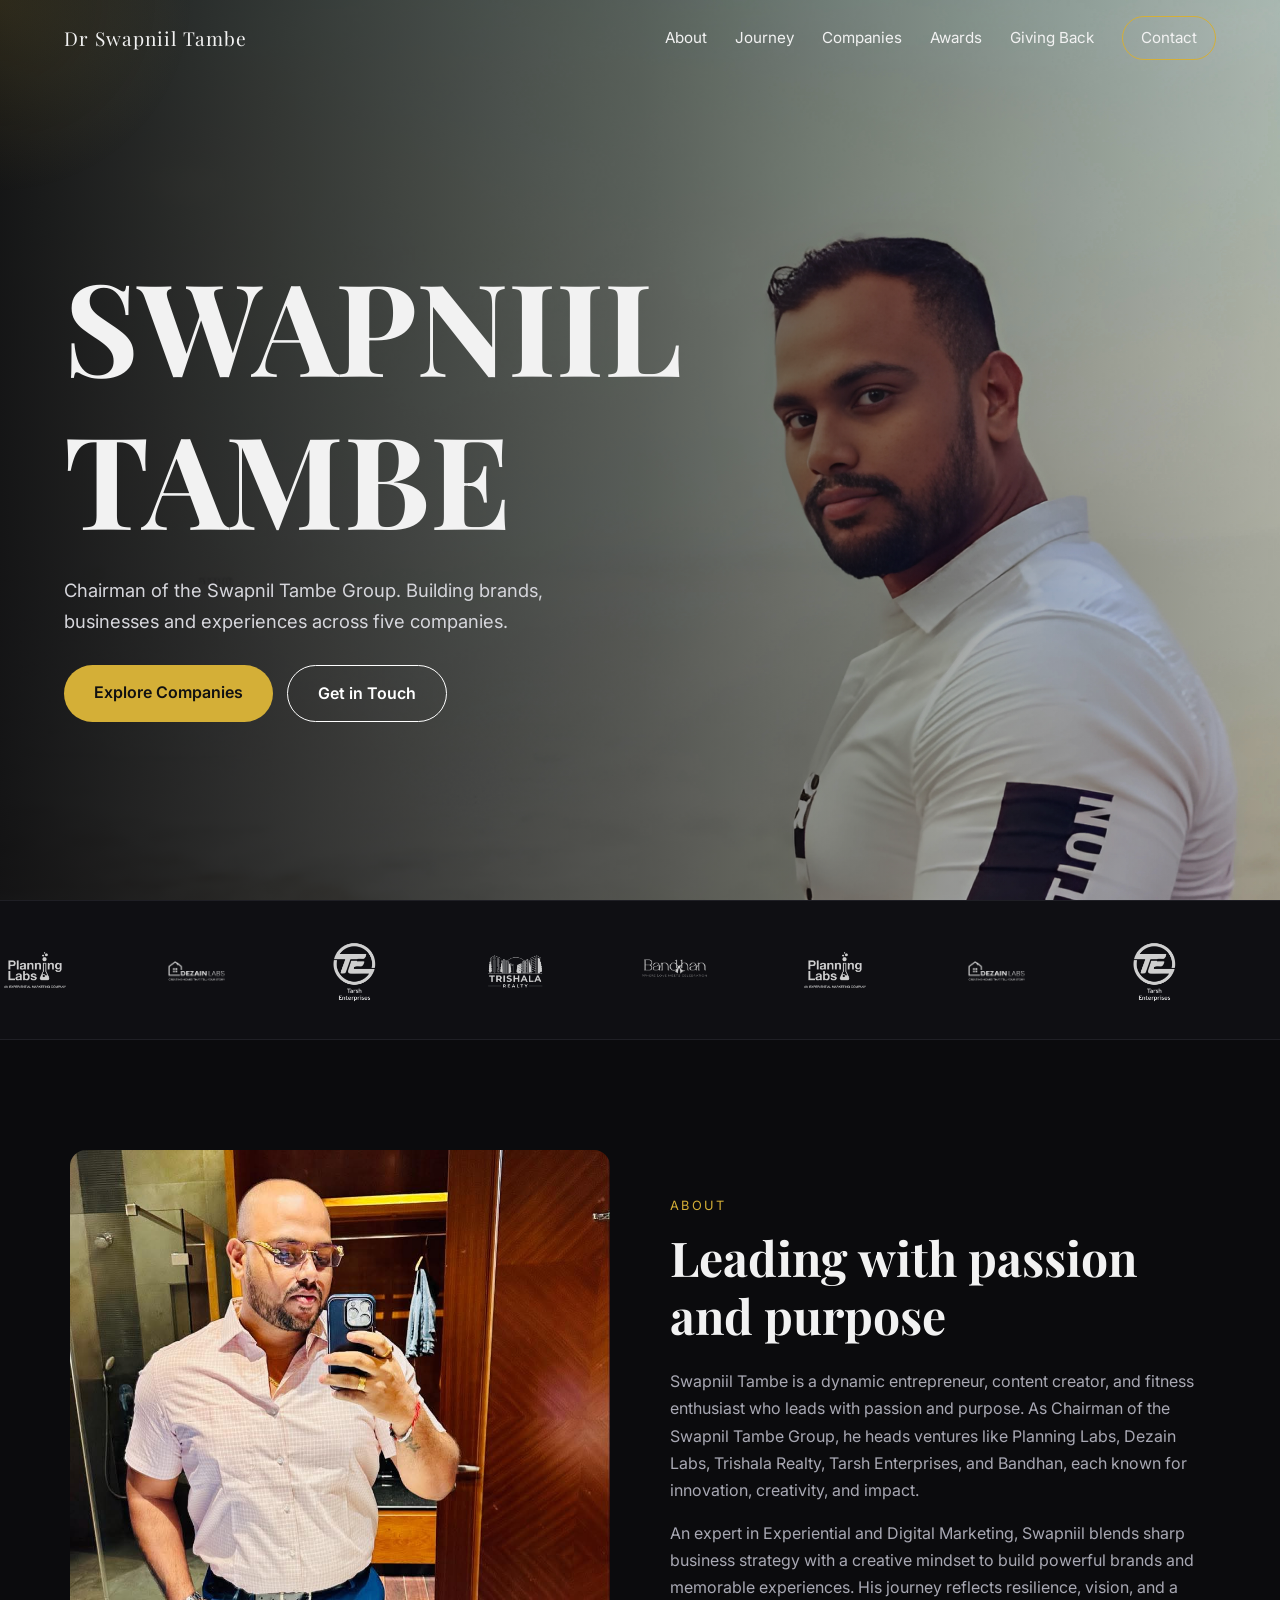
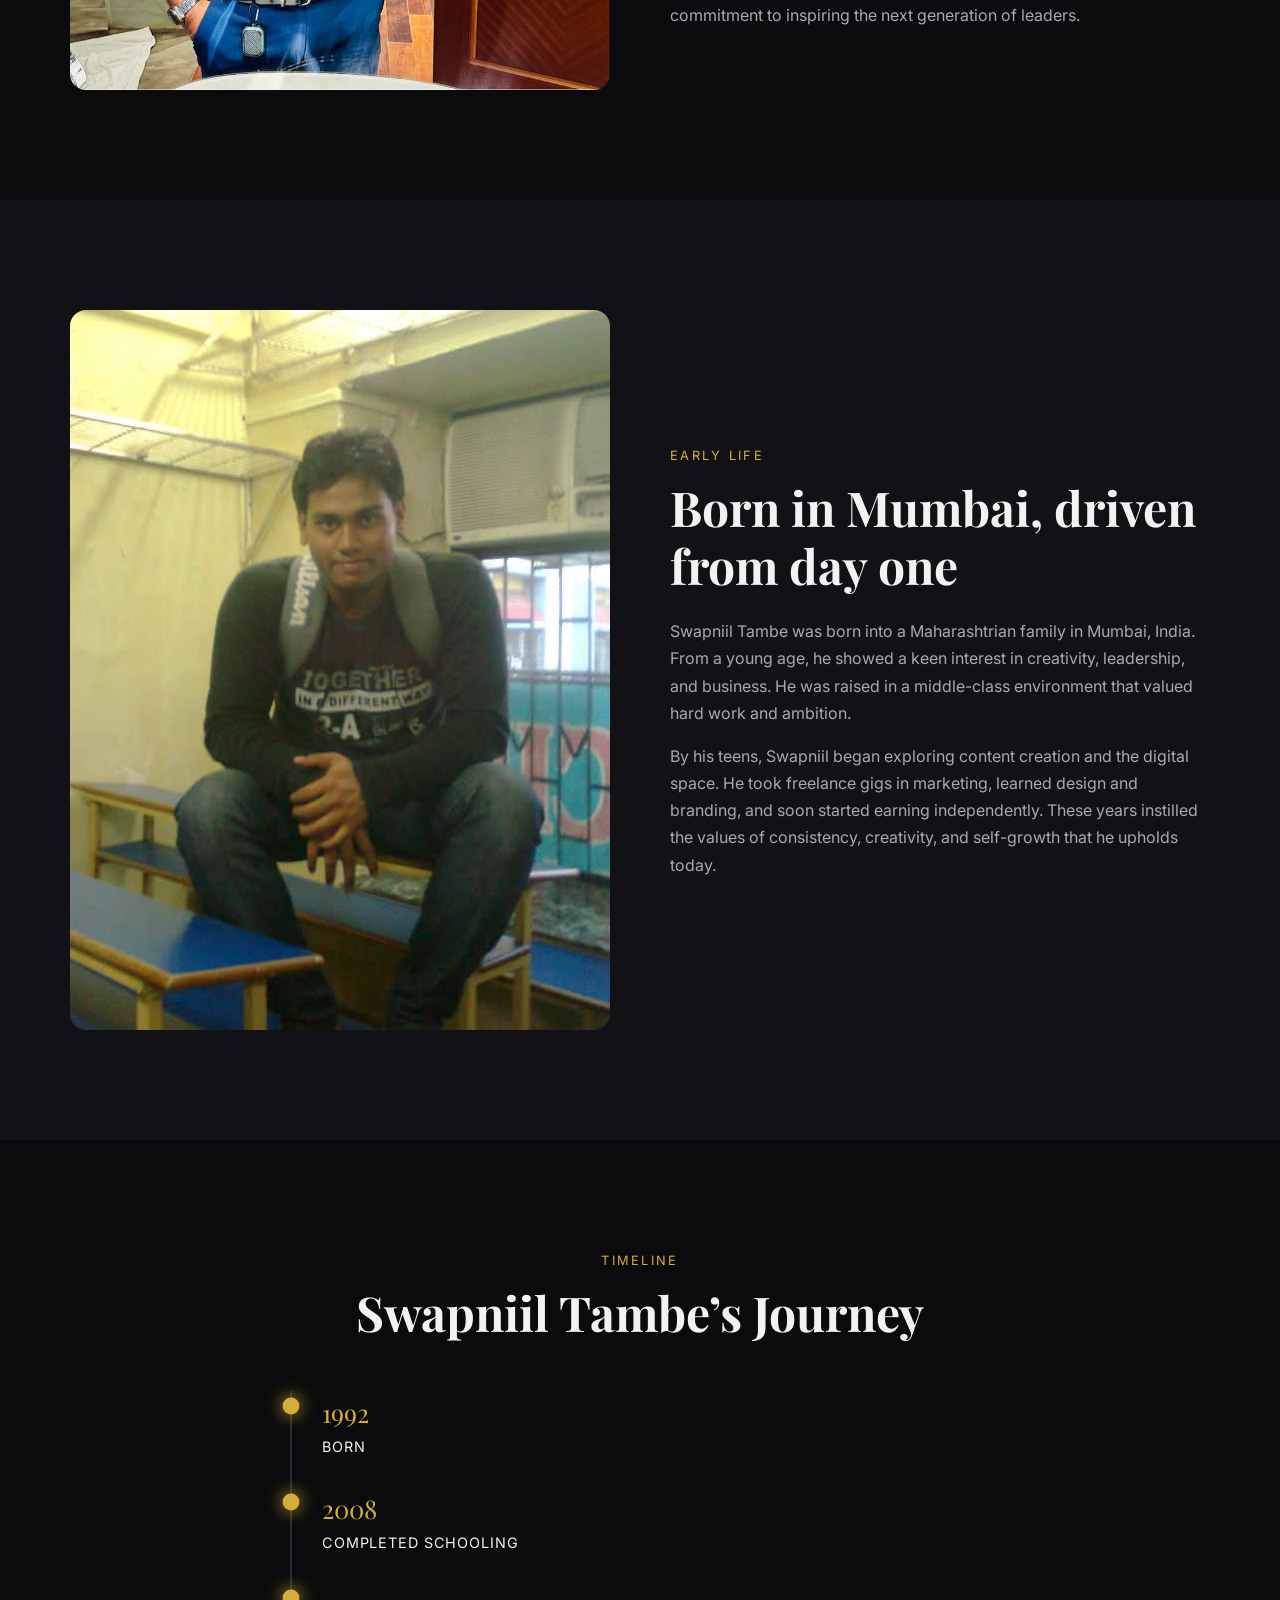
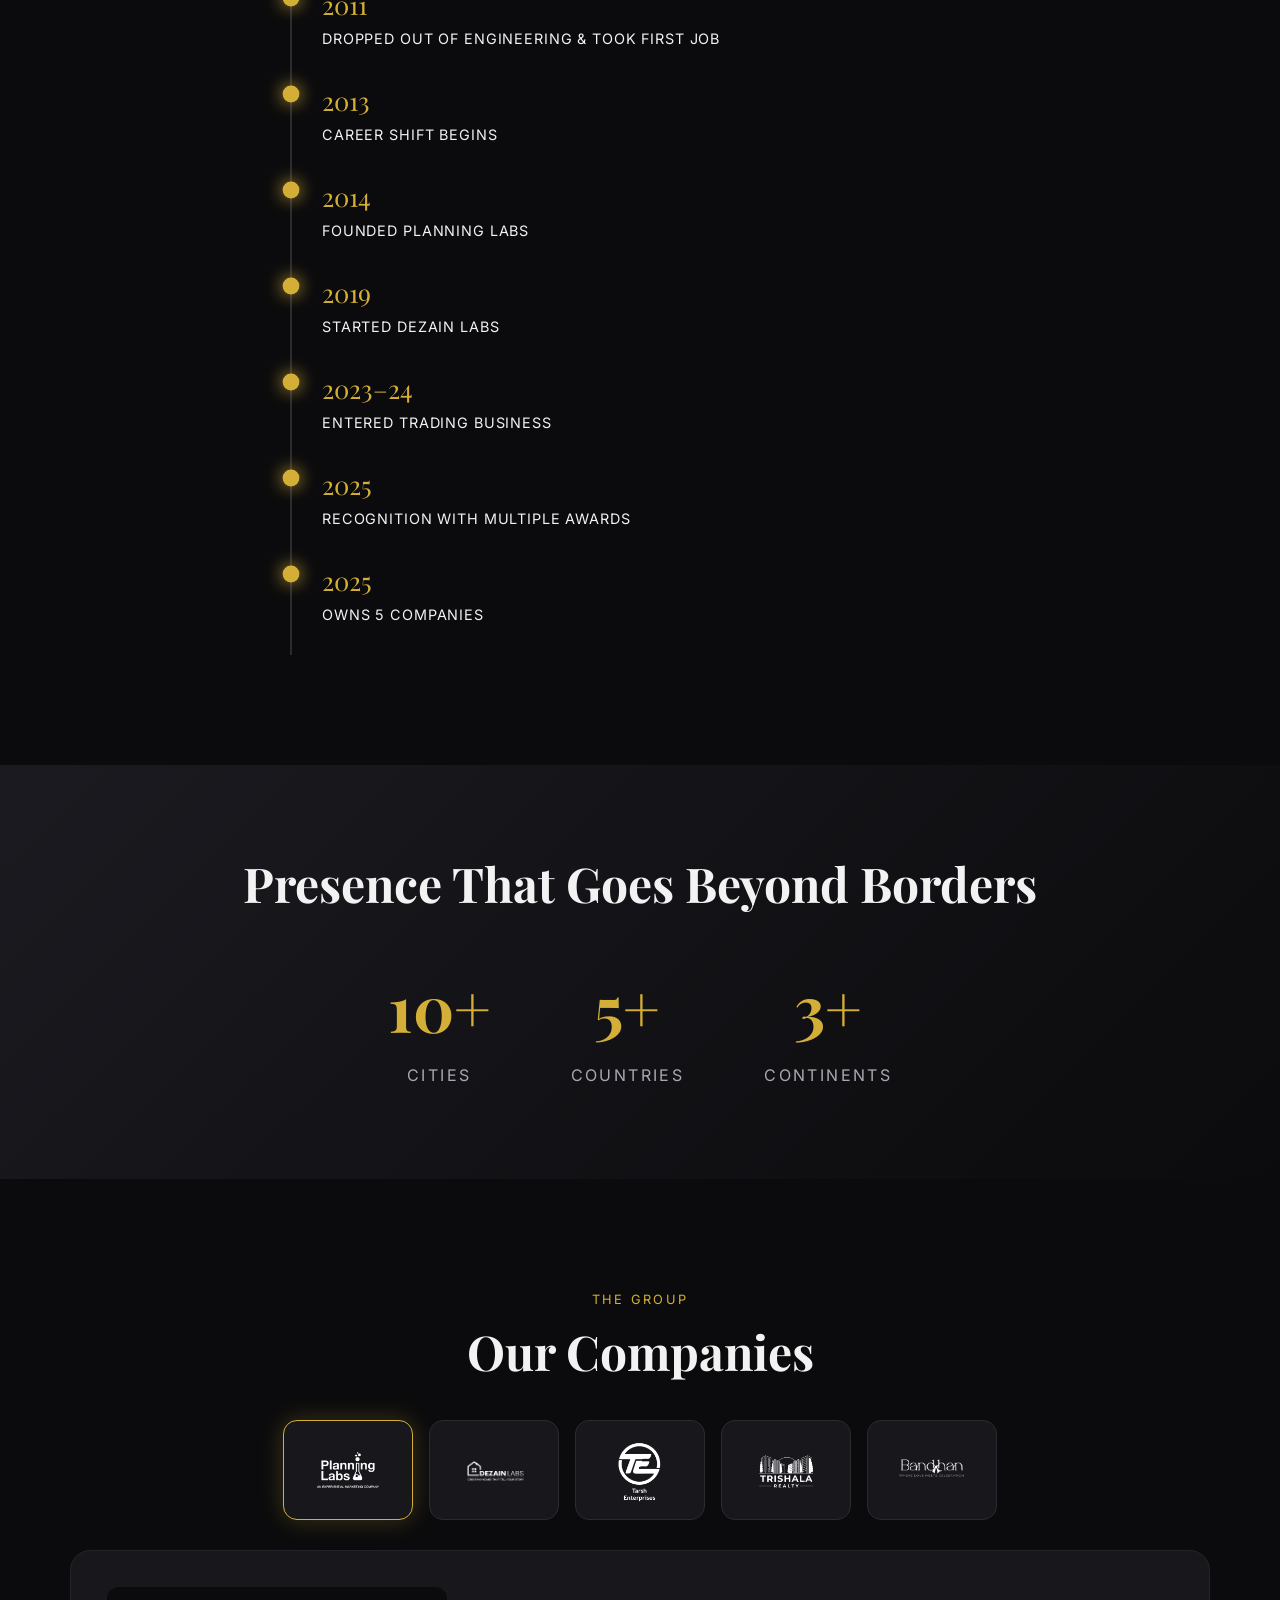
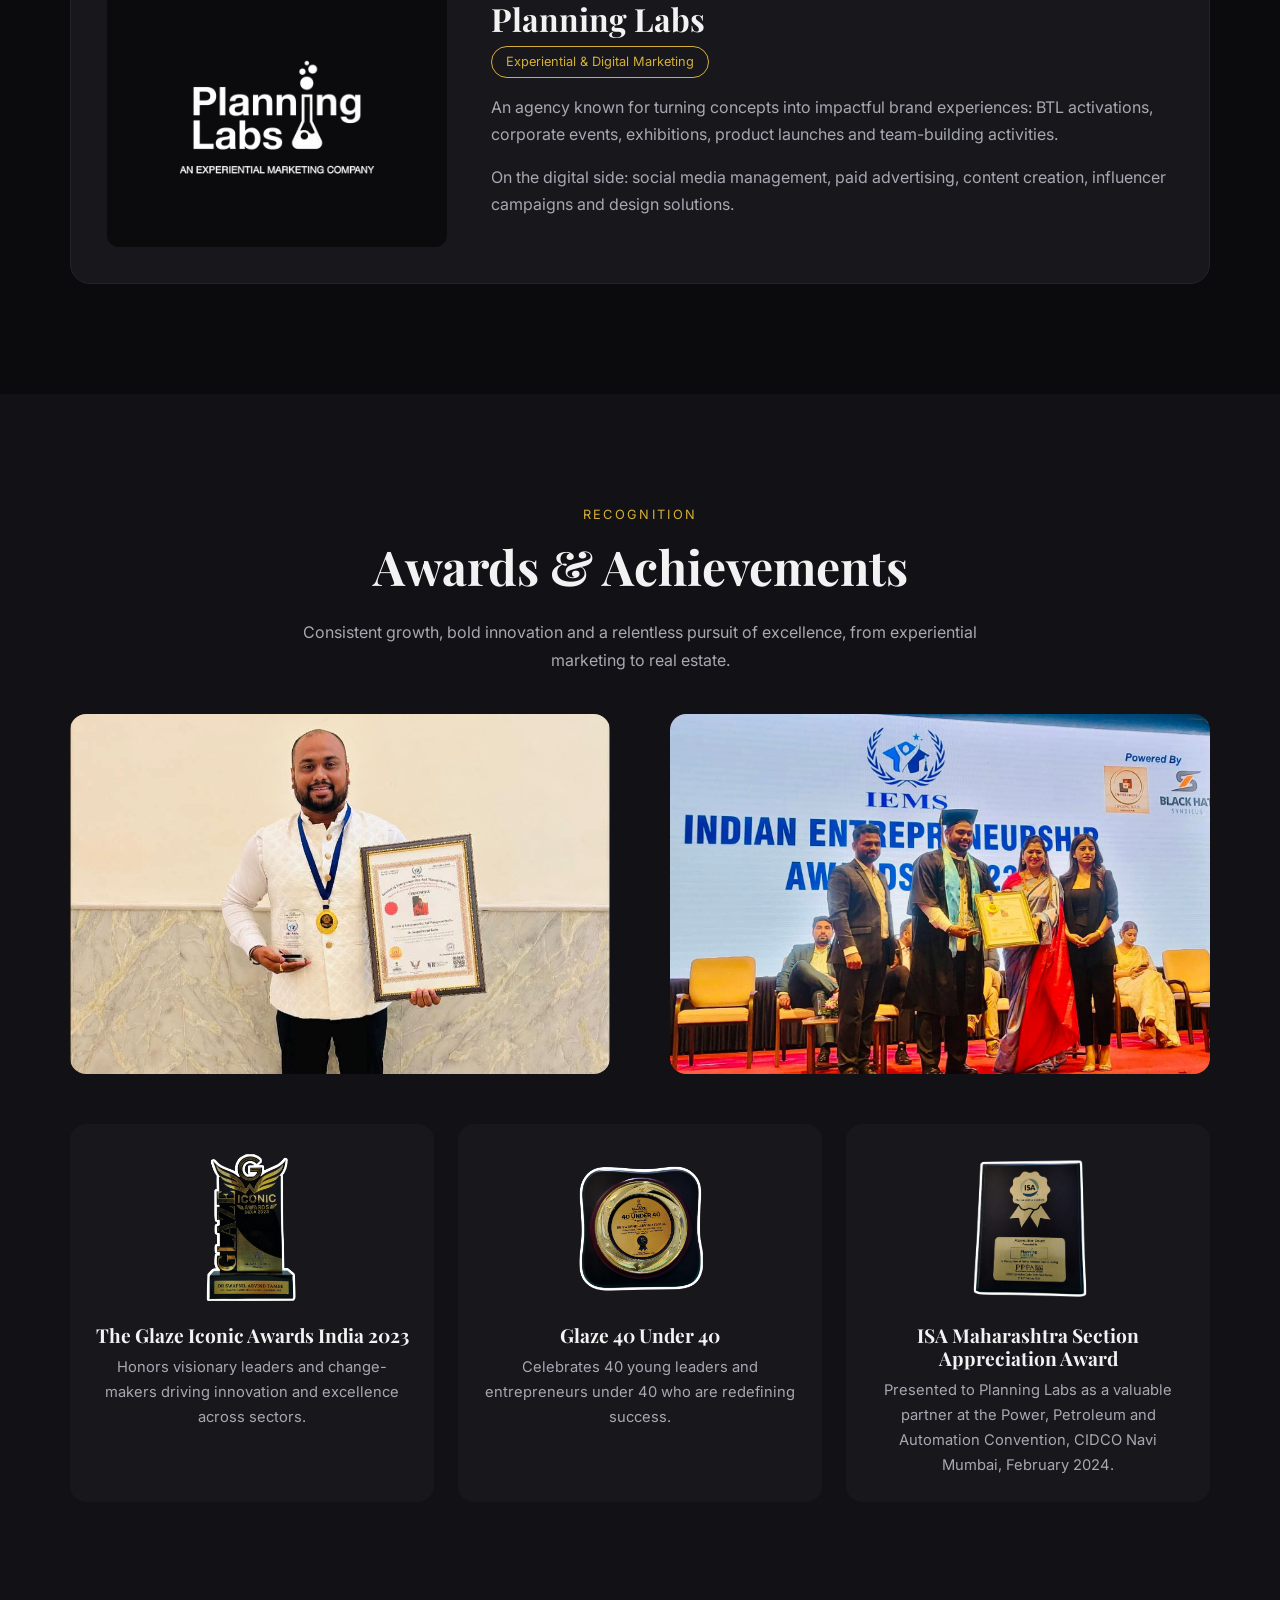
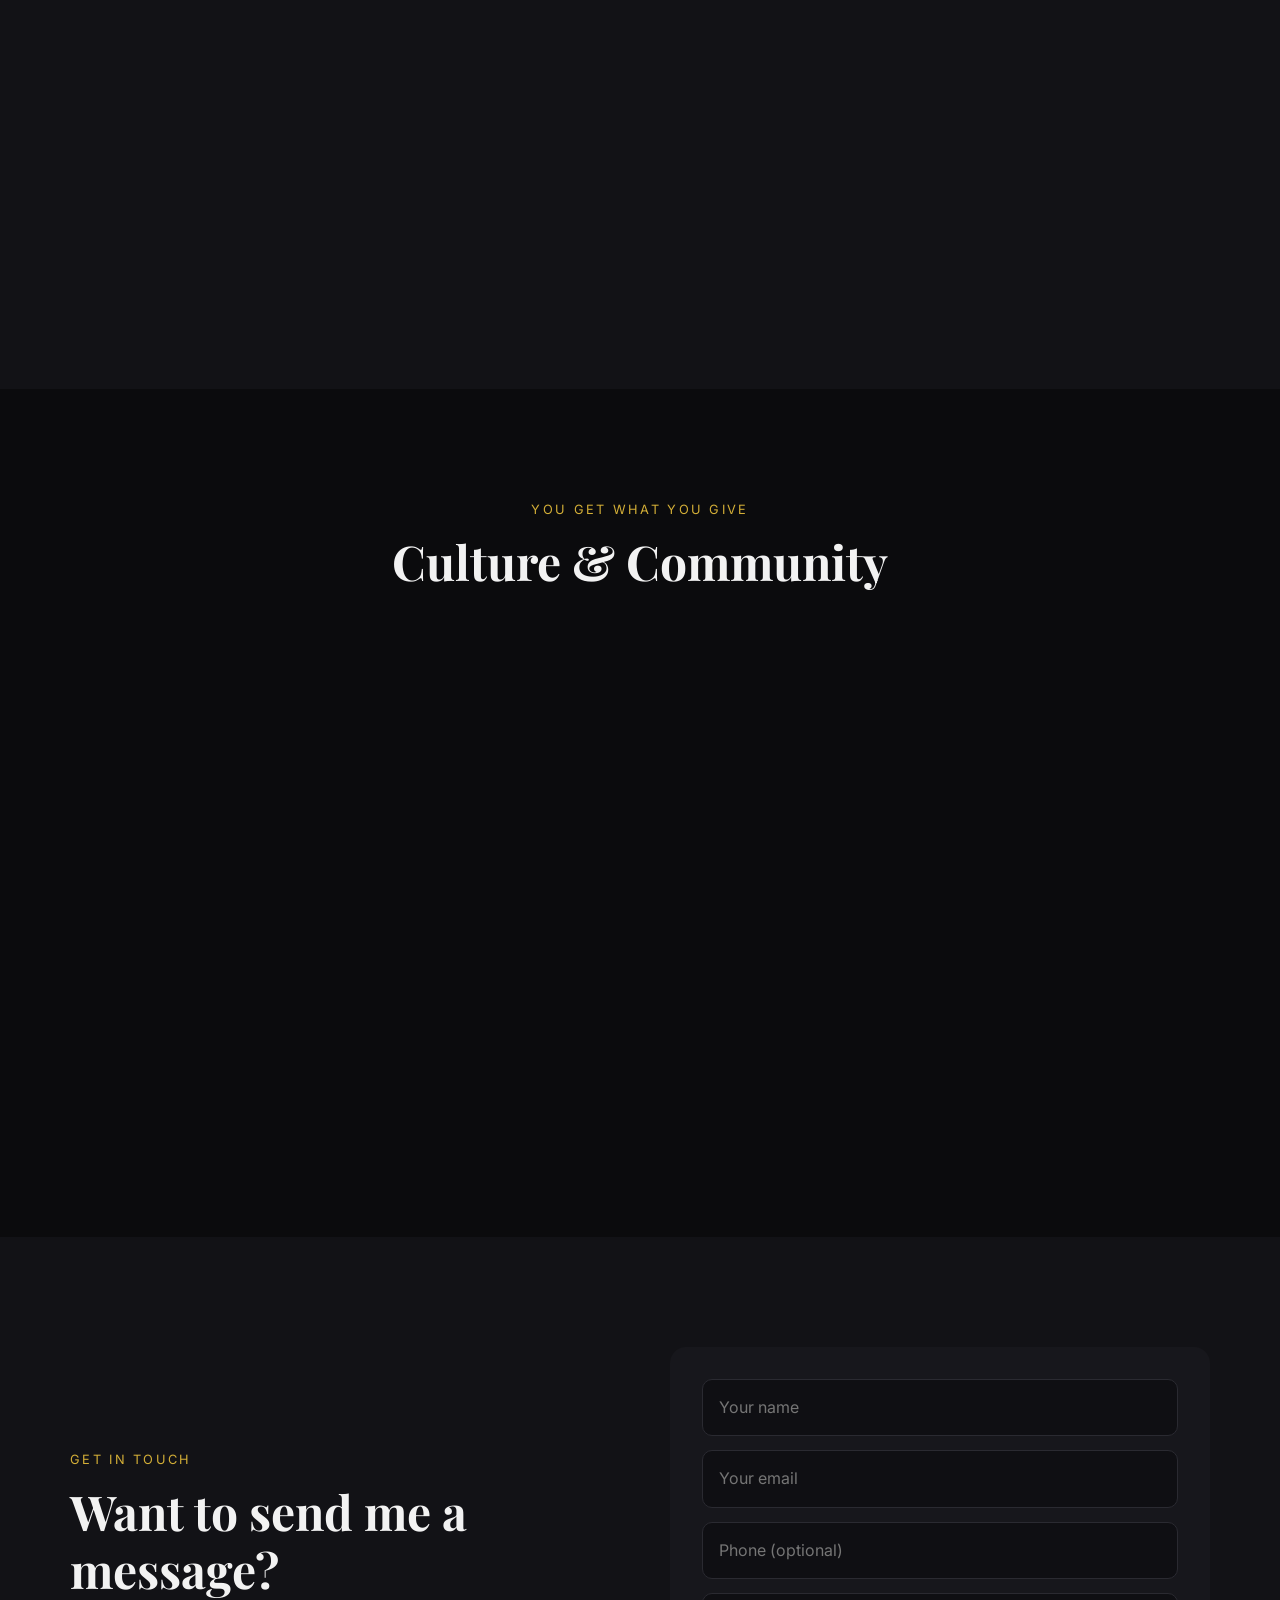
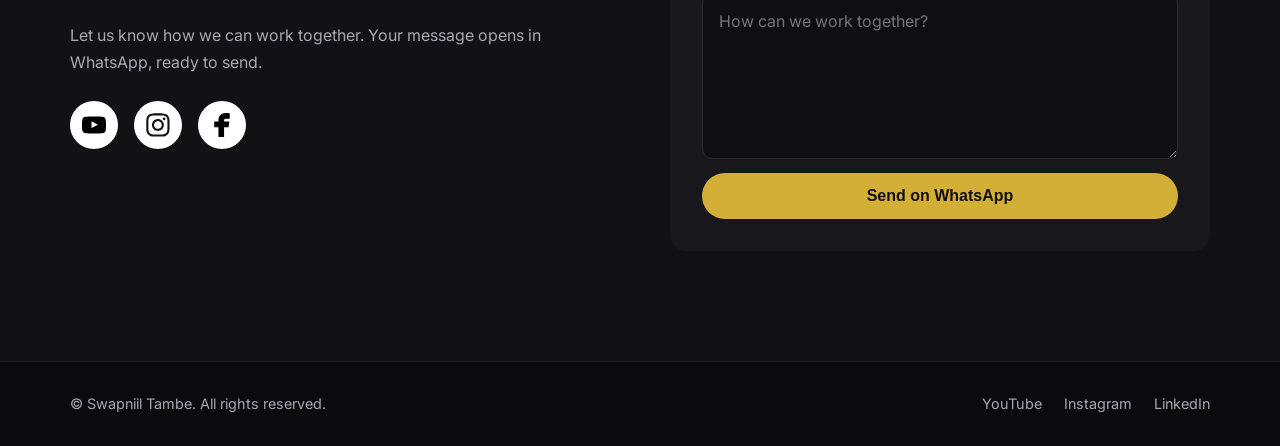
==== commit 0ecf7528: "fix css and js" ====
--- a/index-new.html
+++ b/index-new.html
@@ -9,7 +9,7 @@
   <link rel="preconnect" href="https://fonts.googleapis.com" />
   <link rel="preconnect" href="https://fonts.gstatic.com" crossorigin />
   <link href="https://fonts.googleapis.com/css2?family=Inter:wght@400;500;600&family=Playfair+Display:wght@500;700&display=swap" rel="stylesheet" />
-  <link rel="stylesheet" href="new.css" />
+  <link rel="stylesheet" href="index.css" />
 </head>
 <body>
 
@@ -255,6 +255,6 @@
     </div>
   </footer>
 
-  <script src="new.js"></script>
+  <script src="index.js"></script>
 </body>
 </html>
--- a/index.css
+++ b/index.css
@@ -0,0 +1,242 @@
+:root {
+  --bg: #0b0b0d;
+  --bg-alt: #121216;
+  --card: #17171c;
+  --text: #f2f2f2;
+  --muted: #a8a8b3;
+  --accent: #d4af37;
+  --radius: 16px;
+}
+
+* { margin: 0; padding: 0; box-sizing: border-box; }
+html { scroll-behavior: smooth; scroll-padding-top: 70px; }
+body { font-family: "Inter", sans-serif; background: var(--bg); color: var(--text); line-height: 1.7; }
+h1, h2, h3, h4 { font-family: "Playfair Display", serif; line-height: 1.2; }
+img { max-width: 100%; display: block; }
+a { color: inherit; text-decoration: none; }
+
+.container { width: min(1140px, 92%); margin: 0 auto; }
+.section { padding: 110px 0; }
+.alt { background: var(--bg-alt); }
+.center { text-align: center; }
+.narrow { max-width: 680px; margin: 0 auto 40px; color: var(--muted); }
+/* .eyebrow { text-transform: uppercase; letter-spacing: .18em; font-size: .8rem; color: var(--accent); margin-bottom: 12px; } */
+.eyebrow {
+  text-transform: uppercase;
+  letter-spacing: .18em;
+  font-size: .8rem;
+  color: var(--accent);
+  margin-bottom: 12px;
+  min-height: 1.4em; /* keeps the space even when the typed word is empty */
+}
+.eyebrow.center { text-align: center; }
+h2 { font-size: clamp(2rem, 4vw, 3rem); margin-bottom: 24px; }
+p { color: var(--muted); margin-bottom: 16px; }
+.rounded { border-radius: var(--radius); width: 100%; object-fit: cover; }
+
+/* NAV */
+.nav {
+  position: fixed; inset: 0 0 auto 0; z-index: 50;
+  display: flex; justify-content: space-between; align-items: center;
+  padding: 16px 5%; transition: background .3s;
+}
+.nav.scrolled { background: rgba(11,11,13,.9); backdrop-filter: blur(10px); }
+.brand { font-family: "Playfair Display", serif; font-size: 1.2rem; letter-spacing: .05em; }
+.menu { display: flex; gap: 28px; align-items: center; font-size: .95rem; }
+.menu a:hover { color: var(--accent); }
+.btn-small { border: 1px solid var(--accent); padding: 8px 18px; border-radius: 999px; }
+.burger { display: none; background: none; border: 0; color: #fff; font-size: 1.8rem; cursor: pointer; }
+
+/* HERO */
+/* .hero {
+  min-height: 100vh; display: flex; align-items: center; padding: 0 5%;
+  background:
+    linear-gradient(90deg, rgba(11,11,13,.95) 0%, rgba(11,11,13,.6) 50%, rgba(11,11,13,.1) 100%),
+    url("swapimgs/front.png") right center / cover no-repeat;
+} */
+ .hero {
+  min-height: 100vh;
+  display: flex;
+  align-items: center;
+  padding: 140px 5% 80px; /* top space so text stays below the navbar */
+  background:
+    linear-gradient(90deg, rgba(11,11,13,.95) 0%, rgba(11,11,13,.6) 50%, rgba(11,11,13,.1) 100%),
+    url("swapimgs/front.png") right center / cover no-repeat;
+}
+.hero-text { max-width: 620px; }
+/* .hero h1 { font-size: clamp(3.5rem, 11vw, 8rem); text-transform: uppercase; margin-bottom: 20px; } */
+.hero h1 {
+  font-size: clamp(3.5rem, 11vw, 8rem);
+  text-transform: uppercase;
+  margin: 10px 0 20px;
+}
+.lead { font-size: 1.15rem; color: #d6d6dc; max-width: 520px; }
+.hero-btns { display: flex; gap: 14px; flex-wrap: wrap; margin-top: 28px; }
+
+.btn {
+  display: inline-block; padding: 14px 30px; border-radius: 999px; border: 0;
+  background: var(--accent); color: #111; font-weight: 600; font-size: 1rem; cursor: pointer;
+  transition: transform .2s, opacity .2s;
+}
+.btn:hover { opacity: .9; }
+.btn.ghost { background: transparent; color: #fff; border: 1px solid #fff; }
+
+/* LAYOUT */
+.two-col { display: grid; grid-template-columns: 1fr 1fr; gap: 60px; align-items: center; }
+.two-col.reverse > :first-child { order: 1; }
+.award-photos { margin: 20px 0 50px; }
+.award-photos img { height: 360px;  object-fit: cover;
+  object-position: center top;}
+
+/* TIMELINE */
+.timeline { position: relative; list-style: none; max-width: 700px; margin: 50px auto 0; border-left: 2px solid #2a2a31; padding-left: 30px; }
+.timeline::after {
+  content: ""; position: absolute; left: -2px; top: 0; width: 2px;
+  height: var(--fill, 0%); background: var(--accent); box-shadow: 0 0 12px var(--accent);
+}
+.timeline li { position: relative; padding-bottom: 28px; }
+.timeline li::before {
+  content: ""; position: absolute; left: -38px; top: 8px;
+  width: 14px; height: 14px; background: var(--accent); border-radius: 50%;
+  transition: box-shadow .4s, transform .4s;
+}
+.timeline li.show::before { box-shadow: 0 0 14px var(--accent); transform: scale(1.2); }
+.timeline span { font-family: "Playfair Display", serif; font-size: 1.6rem; color: var(--accent); }
+.timeline p { margin: 0; color: var(--text); text-transform: uppercase; letter-spacing: .06em; font-size: .9rem; }
+
+/* STATS */
+.stats { padding: 90px 0; background: linear-gradient(135deg, #1a1a20, #0b0b0d); }
+.stat-row { display: flex; justify-content: center; gap: 80px; flex-wrap: wrap; margin-top: 40px; text-align: center; }
+.stat-row strong { display: block; font-family: "Playfair Display", serif; font-size: 4rem; color: var(--accent); }
+.stat-row span { text-transform: uppercase; letter-spacing: .15em; color: var(--muted); }
+
+/* CARDS */
+.cards { display: grid; grid-template-columns: repeat(auto-fit, minmax(300px, 1fr)); gap: 24px; margin-top: 50px; }
+.card { background: var(--card); border-radius: var(--radius); padding: 28px; border: 1px solid #23232a; transition: transform .3s, border-color .3s; }
+.card:hover { border-color: var(--accent); }
+.card h3 { margin: 18px 0 10px; font-size: 1.5rem; }
+.logo-box { background: #0b0b0d; border-radius: 12px; height: 160px; display: grid; place-items: center; padding: 16px; }
+.logo-box img { max-height: 130px; object-fit: contain; }
+.card-img { width: 100%; height: 220px; object-fit: cover; border-radius: 12px; }
+
+/* AWARDS */
+.awards { display: grid; grid-template-columns: repeat(auto-fit, minmax(300px, 1fr)); gap: 24px; }
+.award { background: var(--card); border-radius: var(--radius); padding: 24px; text-align: center; }
+.award img { height: 160px; margin: 0 auto 16px; object-fit: contain; }
+.award h4 { font-size: 1.2rem; margin-bottom: 8px; }
+.award p { font-size: .92rem; margin: 0; }
+
+/* CONTACT */
+.socials { display: flex; gap: 16px; margin-top: 24px; }
+.socials a { width: 48px; height: 48px; border-radius: 50%; background: #fff; display: grid; place-items: center; transition: transform .2s; }
+.socials a:hover { transform: scale(1.1); }
+.socials img { width: 24px; }
+.form { display: flex; flex-direction: column; gap: 14px; background: var(--card); padding: 32px; border-radius: var(--radius); }
+.form input, .form textarea {
+  background: #0f0f13; border: 1px solid #2a2a31; color: #fff;
+  padding: 14px 16px; border-radius: 10px; font: inherit;
+}
+.form input:focus, .form textarea:focus { outline: 0; border-color: var(--accent); }
+
+/* FOOTER */
+.footer { padding: 30px 0; border-top: 1px solid #1f1f25; color: var(--muted); font-size: .9rem; }
+.foot { display: flex; justify-content: space-between; flex-wrap: wrap; gap: 12px; }
+.foot a { margin-left: 18px; }
+.foot a:hover { color: var(--accent); }
+
+/* SCROLL REVEAL */
+.reveal { opacity: 0; transform: translateY(30px); transition: opacity .7s, transform .7s; }
+.reveal.show { opacity: 1; transform: none; }
+.card.show, .award.show { transition: transform .2s ease, border-color .3s; will-change: transform; }
+
+/* PRELOADER + PROGRESS */
+.preloader {
+  position: fixed; inset: 0; z-index: 100; background: #0b0b0d;
+  display: grid; place-items: center; transition: opacity .6s, visibility .6s;
+}
+.preloader.hide { opacity: 0; visibility: hidden; }
+.preloader span {
+  font-family: "Playfair Display", serif; letter-spacing: .25em;
+  font-size: clamp(1.4rem, 5vw, 3rem); animation: pulse 1s infinite alternate;
+}
+@keyframes pulse { from { opacity: .3; } to { opacity: 1; } }
+.progress { position: fixed; top: 0; left: 0; height: 3px; width: 0; background: var(--accent); z-index: 99; }
+
+/* CURSOR GLOW */
+.cursor-glow {
+  position: fixed; left: 0; top: 0; width: 420px; height: 420px; border-radius: 50%;
+  pointer-events: none; z-index: 1; transform: translate(-50%, -50%);
+  background: radial-gradient(circle, rgba(212,175,55,.13), transparent 65%);
+}
+@media (pointer: coarse) { .cursor-glow { display: none; } }
+
+/* TYPED TEXT */
+.caret { animation: blink .8s infinite; margin-left: 2px; }
+@keyframes blink { 50% { opacity: 0; } }
+
+/* MARQUEE */
+.marquee { overflow: hidden; background: #0f0f13; padding: 34px 0; border-block: 1px solid #1f1f25; }
+.track { display: flex; gap: 90px; width: max-content; animation: scroll 28s linear infinite; }
+.track img { height: 70px; opacity: .8; }
+.marquee:hover .track { animation-play-state: paused; }
+@keyframes scroll { to { transform: translateX(-50%); } }
+
+/* COMPANY TABS */
+.tabs { display: flex; justify-content: center; flex-wrap: wrap; gap: 16px; margin: 40px 0 30px; }
+.tab {
+  background: var(--card); border: 1px solid #2a2a31; border-radius: 14px;
+  width: 130px; height: 100px; display: grid; place-items: center; padding: 10px;
+  cursor: pointer; transition: transform .25s, border-color .25s, box-shadow .25s;
+}
+.tab img { max-height: 70px; object-fit: contain; }
+.tab:hover { transform: translateY(-4px); }
+.tab.active { border-color: var(--accent); box-shadow: 0 0 24px rgba(212,175,55,.25); }
+.panel {
+  display: none; grid-template-columns: 340px 1fr; gap: 44px; align-items: center;
+  background: var(--card); border: 1px solid #23232a; border-radius: 20px; padding: 36px;
+}
+.panel.active { display: grid; animation: fadeUp .5s; }
+.panel h3 { font-size: 2rem; margin-bottom: 8px; }
+.logo-box.big { height: 260px; }
+.logo-box.big img { max-height: 220px; }
+.tag {
+  display: inline-block; margin-bottom: 16px; padding: 4px 14px; border-radius: 999px;
+  border: 1px solid var(--accent); color: var(--accent); font-size: .8rem;
+}
+@keyframes fadeUp { from { opacity: 0; transform: translateY(20px); } to { opacity: 1; transform: none; } }
+
+/* LIGHTBOX */
+.lightbox {
+  position: fixed; inset: 0; z-index: 90; background: rgba(0,0,0,.92);
+  display: none; place-items: center; padding: 30px; cursor: zoom-out;
+}
+.lightbox.open { display: grid; animation: fadeUp .3s; }
+.lightbox img { max-height: 90vh; max-width: 92vw; border-radius: 12px; }
+.lightbox button { position: absolute; top: 20px; right: 28px; background: none; border: 0; color: #fff; font-size: 2rem; cursor: pointer; }
+.award img, .award-photos img, .card-img { cursor: zoom-in; }
+
+/* BACK TO TOP */
+.to-top {
+  position: fixed; right: 24px; bottom: 24px; width: 48px; height: 48px; border-radius: 50%;
+  border: 0; background: var(--accent); color: #111; font-size: 1.3rem; cursor: pointer; z-index: 40;
+  opacity: 0; visibility: hidden; transform: translateY(20px); transition: .3s;
+}
+.to-top.show { opacity: 1; visibility: visible; transform: none; }
+
+/* MOBILE */
+@media (max-width: 820px) {
+  .burger { display: block; }
+  .menu {
+    position: absolute; top: 100%; left: 0; right: 0; background: rgba(11,11,13,.97);
+    flex-direction: column; padding: 24px 0; gap: 18px; display: none;
+  }
+  .menu.open { display: flex; }
+  .two-col { grid-template-columns: 1fr; gap: 30px; }
+  .two-col.reverse > :first-child { order: 0; }
+  .section { padding: 70px 0; }
+  .hero { background-position: 70% center; }
+  .award-photos img { height: 260px; }
+  .stat-row { gap: 40px; }
+  .panel { grid-template-columns: 1fr; padding: 24px; }
+  .logo-box.big { height: 200px; }
+}
